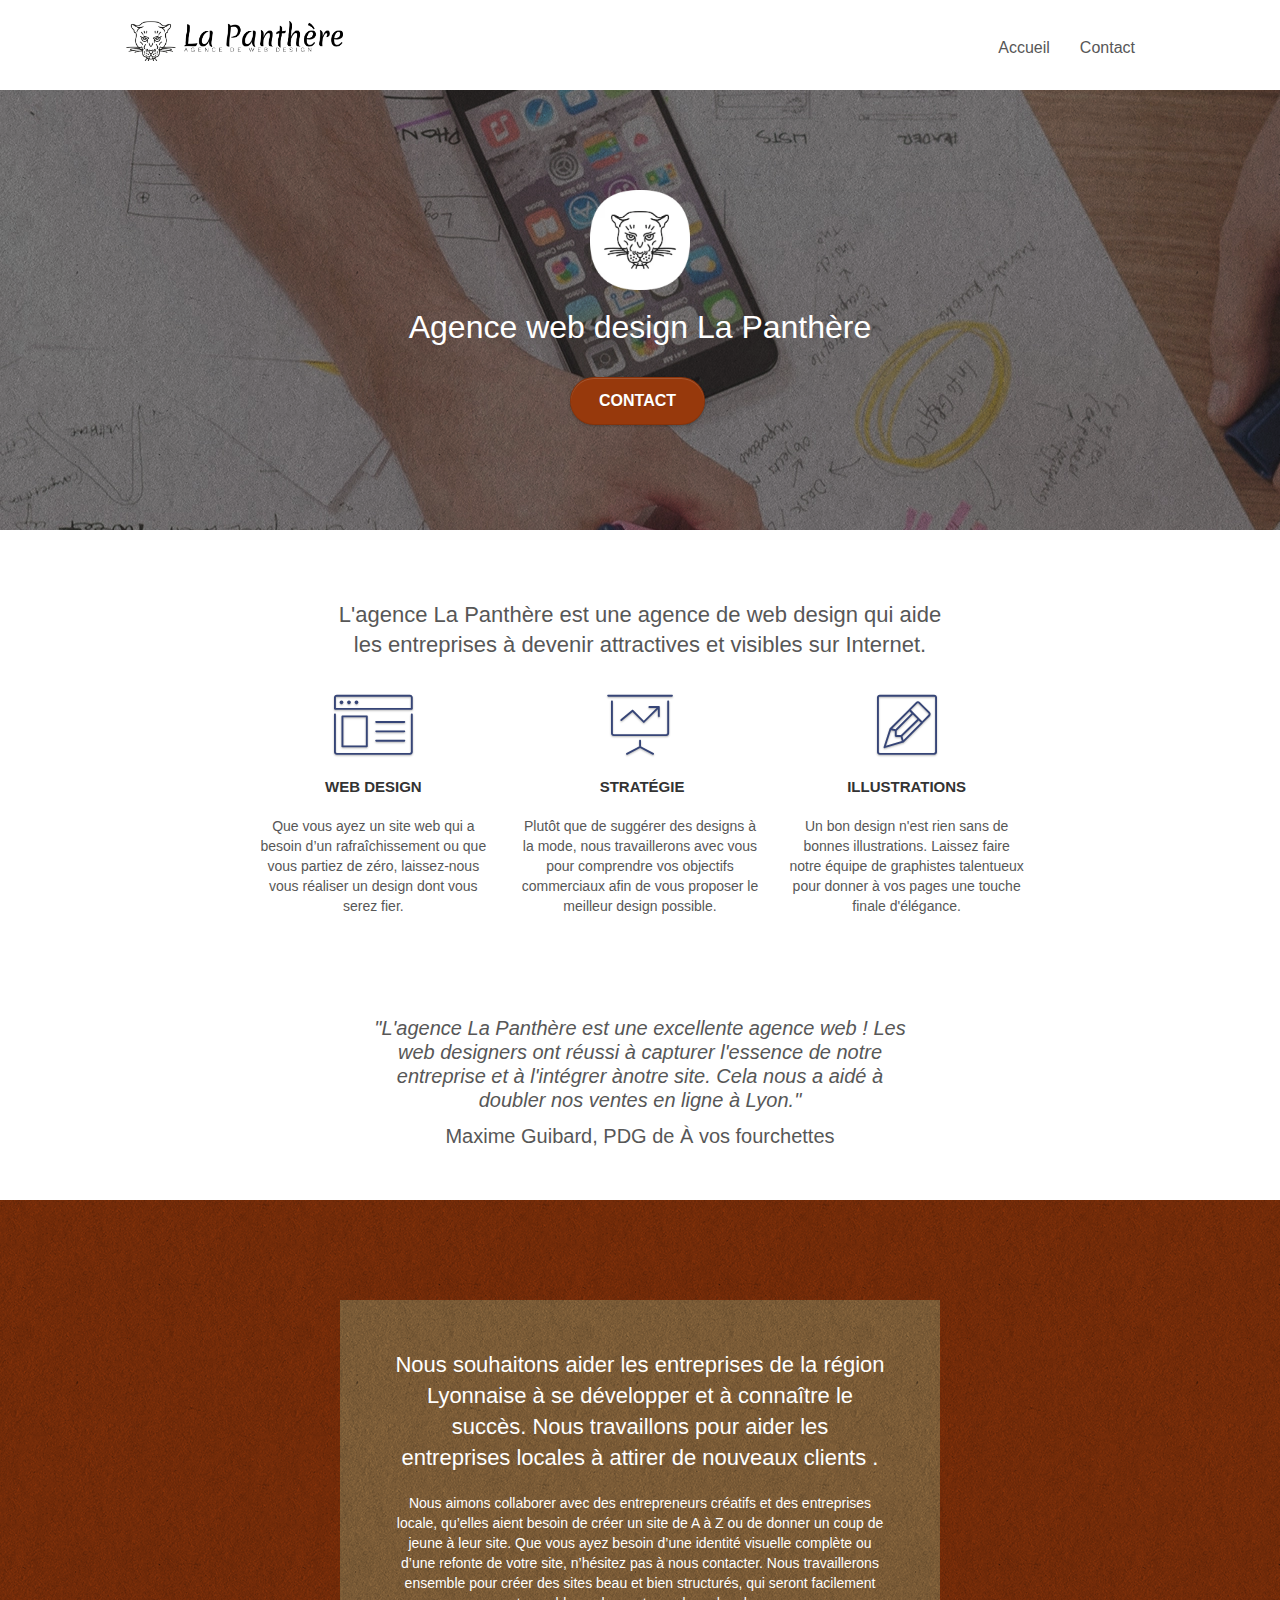
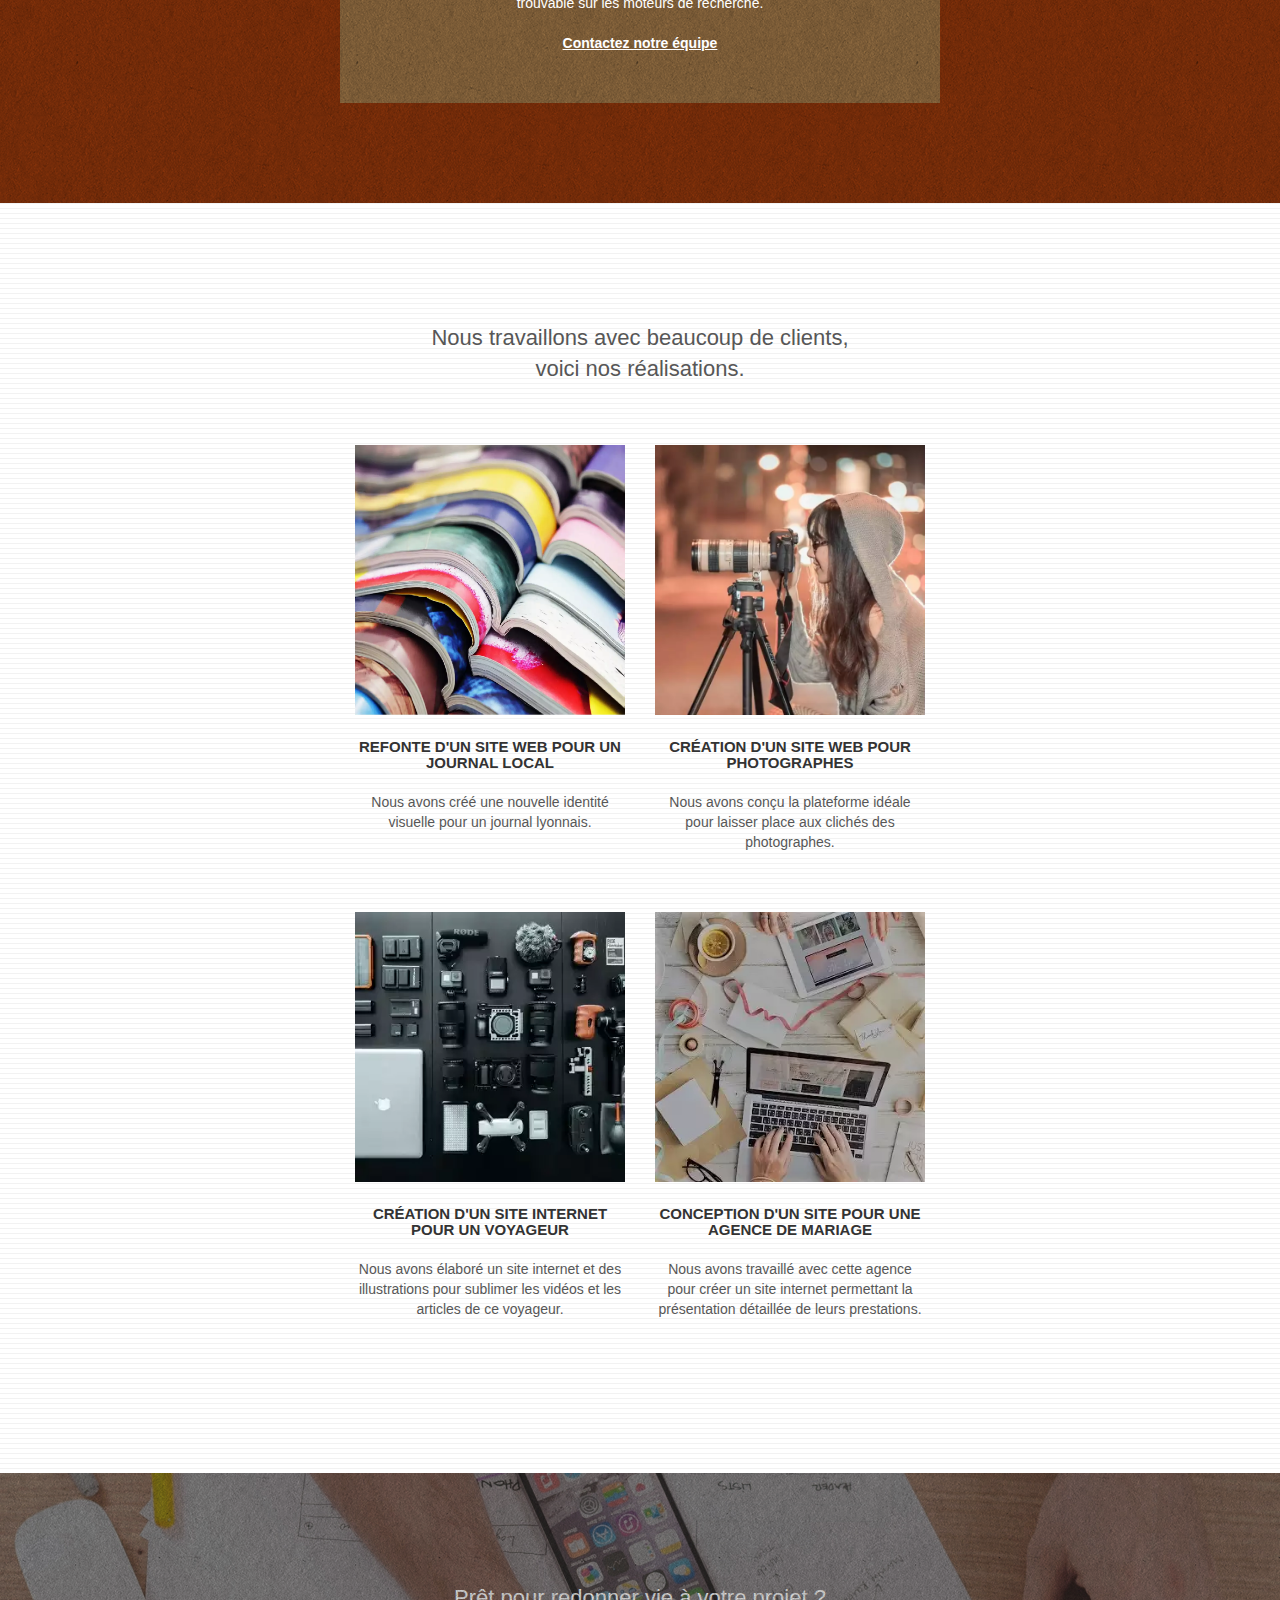
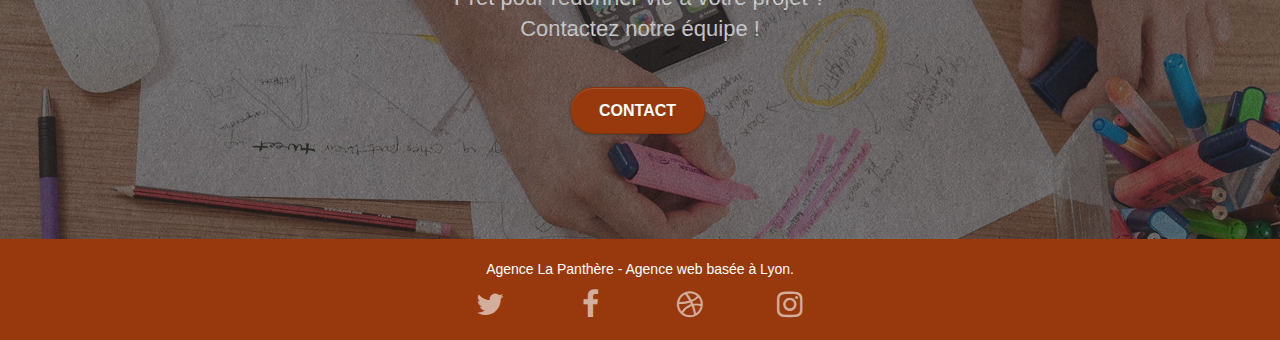
==== index.html @ d9f12c07 "déplacement script fin du body" ====
<!doctype html>
<html lang="fr">
<head>

    <meta charset="utf-8">
    <meta name="keywords" content="web design">
    <meta name="description" content="L'agence de web design La Panthère est la solution pour vous aider à devenir attractif et visible sur Internet.">
    <meta name="viewport" content="width=device-width, initial-scale=1.0, viewport-fit=cover">
	<meta name="robots" content="index, follow">
	<link rel= "canonical" href= "https://nootlou.github.io/la-panthere-agence-web-design/index.html">

    <link rel="shortcut icon" type="image/png" href="favicon.jpg">
    
	<link rel="stylesheet" type="text/css" href="./css/bootstrap.css">
	<link rel="stylesheet" type="text/css" href="style.css">
	<link rel="stylesheet" type="text/css" href="./css/font-awesome.css">
	<link rel="stylesheet" type="text/css" href="./css/et-line.css">
	
    
	
    <title>La Panthère - Agence de web design basée à Lyon</title>
	
    
	<!-- Analytics -->
	<script async src="https://www.googletagmanager.com/gtag/js?id=G-YT4JFCJ483"></script>
	<script>
		window.dataLayer = window.dataLayer || [];
		function gtag(){dataLayer.push(arguments);}
		gtag('js', new Date());
		
		gtag('config', 'G-YT4JFCJ483');
</script>
<!-- Analytics END -->

</head>
<body>
	
	<!-- Principal conteneur -->
	<div class="page-container">
		
		<!-- bloc-0 -->
		<div class="bloc bgc-white l-bloc " id="bloc-0">
			<div class="container bloc-sm">
				
				<nav class="navbar row">
					<div class="navbar-header">
						<img src="img/agence-la-panthere-monochrome.webp" alt="Logo monochrome de l'agence web design La Panthère représentant une panthère noire.">
						<button id="nav-toggle" type="button" class="ui-navbar-toggle navbar-toggle" data-toggle="collapse" data-target=".navbar-1">
							<span class="sr-only">Toggle navigation</span><span class="icon-bar"></span><span class="icon-bar"></span><span class="icon-bar"></span>
						</button>
					</div>
					<div class="collapse navbar-collapse navbar-1 special-dropdown-nav">
						<ul class="site-navigation nav navbar-nav">
							<li>
								<a href="https://nootlou.github.io/la-panthere-agence-web-design/index.html" rel="nofollow">Accueil</a>
							</li>
							<li>
								<a href="https://nootlou.github.io/la-panthere-agence-web-design/contact.html" rel="nofollow">Contact</a>
							</li>
						</ul>
					</div>
				</nav>
			</div>
		</div>
		<!-- bloc-0 END -->
		
		<!-- bloc-1-presentation -->
		<div class="bloc bgc-dark-slate-blue bg-banniere d-bloc bg-t-edge bloc-bg-texture texture-paper b-parallax" id="bloc-1-hero">
			<div class="container bloc-lg">
				<div class="row tight-width-whitespace">
					<div class="col-sm-12">
						<img src="img/logo.webp" class="square-logo center-block image-resize-mode" alt="Logo de l'agence de web design La Panthère, représentant une panthère noire.">
						<h1 class="text-center hero-bloc-text tc-white ">
							Agence web design La Panthère
						</h1>
						<div class="text-center">
							<a href="https://nootlou.github.io/la-panthere-agence-web-design/contact.html" rel="nofollow" class="btn btn-lg btn-clean btn-rd cta-hero btn-atomic-tangerine" id="cta-hero">Contact</a>
						</div>
					</div>
				</div>
			</div>
		</div>
		<!-- bloc-1-presentation END -->
		
		<!-- bloc-2-services -->
		<div class="bloc bgc-white l-bloc" id="bloc-2-services">
			<div class="container bloc-md">
				<div class="row">
					<div class="col-sm-12 text-center">
						<h2>L'agence La Panthère est une agence de web design qui aide<br>
							les entreprises à devenir attractives et visibles sur Internet.</h2>
						</div>
					</div>
					<div class="row voffset-lg med-width-whitespace">
						<div class="col-sm-4">
							<div class="text-center">
								<span class="et-icon-browser sm-shadow icon-dark-slate-blue icons icon-lg"></span>
							</div>
							<h3 class="mg-md text-center">
								Web design
							</h3>
							<p class="text-center ">
								Que vous ayez un site web qui a besoin d&rsquo;un rafraîchissement ou que vous partiez de zéro, laissez-nous vous réaliser un design dont vous serez fier.
							</p>
						</div>
						<div class="col-sm-4">
							<div class="text-center">
								<span class="et-icon-presentation sm-shadow icon-dark-slate-blue icons icon-lg"></span>
							</div>
							<h3 class="mg-md text-center">
								&nbsp;Stratégie
						</h3>
						<p class="text-center ">
							Plutôt que de suggérer des designs à la mode, nous travaillerons avec vous pour comprendre vos objectifs commerciaux afin de vous proposer le meilleur design possible.<br>
						</p>
					</div>
					<div class="col-sm-4">
						<div class="text-center">
							<span class="et-icon-edit sm-shadow icon-dark-slate-blue icons icon-lg"></span>
						</div>
						<h3 class="mg-md text-center">
							Illustrations
						</h3>
						<p class="text-center ">
							Un bon design n'est rien sans de bonnes illustrations. Laissez faire notre équipe de graphistes talentueux pour donner à vos pages une touche finale d'élégance.
						</p>
					</div>
				</div>
				<div class="row voffset-lg voffset">
					<figure class="col-xs-12 col-md-8 col-md-offset-2 text-center">
						<blockquote>
							<i>"L'agence La Panthère est une excellente agence web ! Les<br> web designers ont réussi à capturer l'essence de notre<br> entreprise et à l'intégrer ànotre site. Cela nous a aidé à<br> doubler nos ventes en ligne à Lyon."</i>
						</blockquote>
						<figcaption>Maxime Guibard, PDG de À vos fourchettes</figcaption>
					</figure>
				</div>
			</div>
		</div>
		<!-- bloc-2-services END -->

		<!-- bloc-3-what-i-do -->
		<div class="bloc tc-white bgc-atomic-tangerine bg-presentation d-bloc bloc-bg-texture texture-paper b-parallax" id="bloc-3-what-i-do">
			<div class="container bloc-lg">
				<div class="row tight-width-whitespace black-background">
					<div class="col-sm-12">
						<h2 class="mg-md text-center tc-white">
							Nous souhaitons aider les entreprises de la région Lyonnaise à se développer et à connaître le succès. Nous travaillons pour aider les entreprises locales à attirer de nouveaux clients .<br>
						</h2>
						<p class="text-center white">
							Nous aimons collaborer avec des entrepreneurs créatifs et des entreprises locale, qu’elles aient besoin de créer un site de A à Z ou de donner un coup de jeune à leur site. Que vous ayez besoin d’une identité visuelle complète ou d’une refonte de votre site, n’hésitez pas à nous contacter. Nous travaillerons ensemble pour créer des sites beau et bien structurés, qui seront facilement trouvable sur les moteurs de recherche. <br><br><a class="ltc-white bold-link" href="https://nootlou.github.io/la-panthere-agence-web-design/contact.html">Contactez notre équipe</a><br>
						</p>
					</div>
				</div>
			</div>
		</div>
		<!-- bloc-3-what-i-do END -->

		<!-- bloc-4-portfolio -->
		<div class="bloc bgc-white bg-lines-h2-bg bg-repeat l-bloc" id="bloc-4-portfolio">
			<div class="container bloc-lg">
				<div class="row">
					<div class="col-sm-12 text-center">
						<h2>Nous travaillons avec beaucoup de clients,<br>
							voici nos réalisations.
						</h2>
					</div>
				</div>
				<div class="row tight-width-whitespace portfolio-row">
					<div class="col-sm-6">
						<a href="#" rel="nofollow" data-lightbox="img/1.webp" data-gallery-id="gallery-1" data-caption="Refonte d'un site web pour un journal local" data-frame="snapshot-lb"><img src="img/1.webp" alt="Photo de journaux ouverts et se chevauchant" class="img-responsive portfolio-thumb portfolio-img lazyload"></a>
						<h3 class="mg-md text-center">
							Refonte d'un site web pour un journal local
						</h3>
						<p class="text-center">
							Nous avons créé une nouvelle identité visuelle pour un journal lyonnais.
						</p>
					</div>
					<div class="col-sm-6">
						<a href="#" rel="nofollow" data-lightbox="img/2.webp" data-gallery-id="gallery-1" data-caption="Création d'un site web pour photographes" data-frame="snapshot-lb"><img src="img/2.webp" class="img-responsive portfolio-thumb portfolio-img lazyload" alt="Photo d'une femme regardant dans l'objectif d'un appareil photo, monté sur trépied."></a>
						<h3 class="mg-md text-center">
							Création d'un site web pour photographes
						</h3>
						<p class="text-center">
							Nous avons conçu la plateforme idéale pour laisser place aux clichés des photographes.
						</p>
					</div>
				</div>
				<div class="row tight-width-whitespace portfolio-row">
					<div class="col-sm-6">
						<a href="#" rel="nofollow" data-lightbox="img/3.webp" data-gallery-id="gallery-1" data-caption="Création d'un site internet pour un voyageur" data-frame="snapshot-lb"><img src="img/3.webp" class="img-responsive portfolio-thumb portfolio-img lazyload" alt="Photo d'une table ou reposent divers appareils d'enregistrements vidéos et sonores"></a>
						<h3 class="mg-md text-center">
							Création d'un site internet pour un voyageur
						</h3>
						<p class="text-center">
							Nous avons élaboré un site internet et des illustrations pour sublimer les vidéos et les articles de ce voyageur.
						</p>
					</div>
					<div class="col-sm-6">
						<a href="#" rel="nofollow" data-lightbox="img/4.webp" data-gallery-id="gallery-1" data-caption="Conception d'un site pour une agence de mariage" data-frame="snapshot-lb"><img src="img/4.webp" class="img-responsive portfolio-thumb portfolio-img lazyload" alt="Photo d'une table ou reposent divers cadeaux et lettres, ainsi qu'un ordinateur donnant un aperçu du site de l'agence de mariage."></a>
						<h3 class="mg-md text-center">
							Conception d'un site pour une agence de mariage
						</h3>
						<p class="text-center">
							Nous avons travaillé avec cette agence pour créer un site internet permettant la présentation détaillée de leurs prestations.
						</p>
					</div>
				</div>
			</div>
		</div>
		<!-- bloc-4-portfolio END -->
		
		<!-- bloc-5-cta -->
		<div class="bloc bgc-dark-slate-blue bg-banniere d-bloc bloc-bg-texture texture-paper" id="bloc-5-cta">
			<div class="container bloc-lg">
				<div class="row">
					<h2 class="mg-md text-center tc-white">
						Prêt pour redonner vie à votre projet ?<br>Contactez notre équipe !
					</h2>
					<div class="col-sm-12 text-center">
						<a href="https://nootlou.github.io/la-panthere-agence-web-design/contact.html" rel="nofollow" class="btn btn-atomic-tangerine btn-clean btn-rd btn-lg cta-hero">Contact</a>
					</div>
				</div>
			</div>
		</div>
		<!-- bloc-5-cta END -->
		
		<!-- Footer - bloc-8 -->
		<div class="bloc bgc-atomic-tangerine d-bloc" id="bloc-8">
			<div class="container bloc-sm">
				<div class="row">
					<div class="col-sm-12">
						<p class="text-center white">
							Agence La Panthère - Agence web basée à Lyon.<br>
						</p>
						<div class="row row-no-gutters social">
							<div class="col-sm-3">
								<div class="text-center">
									<a class="social" href="https://nootlou.github.io/la-panthere-agence-web-design/index.html" rel="nofollow" aria-label="Retrouvez nous sur Twitter"><span class="fa fa-twitter icon-md"></span></a>
								</div>
							</div>
							<div class="col-sm-3">
								<div class="text-center">
									<a class="social" href="https://nootlou.github.io/la-panthere-agence-web-design/index.html" rel="nofollow" aria-label="Retrouvez nous sur Facebook"><span class="fa fa-facebook icon-md"></span></a>
								</div>
							</div>
							<div class="col-sm-3">
								<div class="text-center">
									<a class="social" href="https://nootlou.github.io/la-panthere-agence-web-design/index.html" rel="nofollow" aria-label="Retrouvez nous sur Dribbble"><span class="fa fa-dribbble icon-md"></span></a>
								</div>
							</div>
							<div class="col-sm-3">
								<div class="text-center">
									<a class="social" href="https://nootlou.github.io/la-panthere-agence-web-design/index.html" rel="nofollow" aria-label="Retrouvez nous sur Instagram"><span class="fa fa-instagram icon-md"></span></a>
								</div>
							</div>
						</div>
					</div>
				</div>
			</div>
		</div>
		<!-- Footer - bloc-8 END -->
		
	</div>
	<!-- Principal conteneur END -->
	
	<script src="./js/jquery-2.1.0.js"></script>
	<script src="./js/bootstrap.js" defer></script>
	<script src="./js/blocs.js"></script>
	<script src="./js/jquery.touchSwipe.js"></script>
	<script src="./js/gmaps.js" defer></script>
	
</body>
</html>
---- style.css ----
body{margin:0;padding:0;background:#FFF;overflow-x:hidden;-webkit-font-smoothing:antialiased;-moz-osx-font-smoothing:grayscale}a,button{transition:all .3s ease-in-out;outline:none!important}a:hover{text-decoration:none;cursor:pointer}#page-loading-blocs-notifaction{position:fixed;top:0;bottom:0;width:100%;z-index:100000;background:#FFF url(img/pageload-spinner.gif) no-repeat center center}.bloc{width:100%;clear:both;background:50% 50% no-repeat;padding:0 50px;-webkit-background-size:cover;-moz-background-size:cover;-o-background-size:cover;background-size:cover;position:relative}.bloc .container{padding-left:0;padding-right:0}.bloc .container h2{text-align:center}.bloc-lg{padding:100px 50px}.bloc-md{padding:50px}.bloc-sm{padding:20px 50px}.bg-center,.bg-l-edge,.bg-r-edge,.bg-t-edge,.bg-b-edge,.bg-tl-edge,.bg-bl-edge,.bg-tr-edge,.bg-br-edge,.bg-repeat{-webkit-background-size:auto!important;-moz-background-size:auto!important;-o-background-size:auto!important;background-size:auto!important}.bg-repeat{background:repeat}.bg-t-edge{background:top no-repeat}.bloc-bg-texture::before{content:"";background-size:2px 2px;position:absolute;top:0;bottom:0;left:0;right:0}.texture-paper::before{background:url(img/texture-paper.webp);background-size:280px 280px}.b-parallax{background-attachment:fixed}.d-bloc{color:rgba(255,255,255,.7)}.d-bloc button:hover{color:rgba(255,255,255,.9)}.d-bloc .icon-round,.d-bloc .icon-square,.d-bloc .icon-rounded,.d-bloc .icon-semi-rounded-a,.d-bloc .icon-semi-rounded-b{border-color:rgba(255,255,255,.9)}.d-bloc .divider-h span{border-color:rgba(255,255,255,.2)}.d-bloc .a-btn,.d-bloc .navbar a,.d-bloc .navbar-brand,.d-bloc a .icon-sm,.d-bloc a .icon-md,.d-bloc a .icon-lg,.d-bloc a .icon-xl,.d-bloc h1 a,.d-bloc h2 a,.d-bloc h3 a,.d-bloc h4 a,.d-bloc h5 a,.d-bloc h6 a,.d-bloc p a{color:rgba(255,255,255,.6)}.d-bloc .a-btn:hover,.d-bloc .navbar a:hover,.d-bloc .navbar-brand:hover,.d-bloc a:hover .icon-sm,.d-bloc a:hover .icon-md,.d-bloc a:hover .icon-lg,.d-bloc a:hover .icon-xl,.d-bloc h1 a:hover,.d-bloc h2 a:hover,.d-bloc h3 a:hover,.d-bloc h4 a:hover,.d-bloc h5 a:hover,.d-bloc h6 a:hover,.d-bloc p a:hover{color:rgba(255,255,255,1)}.d-bloc .navbar-toggle .icon-bar{background:rgba(255,255,255,1)}.d-bloc .btn-wire,.d-bloc .btn-wire:hover{color:rgba(255,255,255,1);border-color:rgba(255,255,255,1)}.d-bloc .panel{color:rgba(0,0,0,.5)}.d-bloc .panel button:hover{color:rgba(0,0,0,.7)}.d-bloc .panel icon{border-color:rgba(0,0,0,.7)}.d-bloc .panel .divider-h span{border-color:rgba(0,0,0,.1)}.d-bloc .panel .a-btn{color:rgba(0,0,0,.6)}.d-bloc .panel .a-btn:hover{color:rgba(0,0,0,1)}.d-bloc .panel .btn-wire,.d-bloc .panel .btn-wire:hover{color:rgba(0,0,0,.7);border-color:rgba(0,0,0,.3)}.d-bloc .panel,.l-bloc{color:rgba(0,0,0,.5)}.d-bloc .panel button:hover,.l-bloc button:hover{color:rgba(0,0,0,.7)}.l-bloc .icon-round,.l-bloc .icon-square,.l-bloc .icon-rounded,.l-bloc .icon-semi-rounded-a,.l-bloc .icon-semi-rounded-b{border-color:rgba(0,0,0,.7)}.d-bloc .panel .divider-h span,.l-bloc .divider-h span{border-color:rgba(0,0,0,.1)}.d-bloc .panel .a-btn,.l-bloc .a-btn,.l-bloc .navbar a,.l-bloc .navbar-brand,.l-bloc a .icon-sm,.l-bloc a .icon-md,.l-bloc a .icon-lg,.l-bloc a .icon-xl,.l-bloc h1 a,.l-bloc h2 a,.l-bloc h3 a,.l-bloc h4 a,.l-bloc h5 a,.l-bloc h6 a,.l-bloc p a{color:rgba(0,0,0,.6)}.d-bloc .panel .a-btn:hover,.l-bloc .a-btn:hover,.l-bloc .navbar a:hover,.l-bloc .navbar-brand:hover,.l-bloc a:hover .icon-sm,.l-bloc a:hover .icon-md,.l-bloc a:hover .icon-lg,.l-bloc a:hover .icon-xl,.l-bloc h1 a:hover,.l-bloc h2 a:hover,.l-bloc h3 a:hover,.l-bloc h4 a:hover,.l-bloc h5 a:hover,.l-bloc h6 a:hover,.l-bloc p a:hover{color:rgba(0,0,0,1)}.l-bloc .navbar-toggle .icon-bar{color:rgba(0,0,0,.6)}.d-bloc .panel .btn-wire,.d-bloc .panel .btn-wire:hover,.l-bloc .btn-wire,.l-bloc .btn-wire:hover{color:rgba(0,0,0,.7);border-color:rgba(0,0,0,.3)}.voffset{margin-top:30px}.voffset-lg{margin-top:80px}.row-no-gutters{margin-right:0;margin-left:0}.row.row-no-gutters>[class^="col-"],.row.row-no-gutters>[class*=" col-"]{padding-right:0;padding-left:0}#bloc-1-hero h1{font-size:32px}.navbar{margin-bottom:0;z-index:1}.navbar-header img{height:40px;width:217px}.square-logo{height:100px;width:100px}.navbar-brand{height:auto;padding:3px 15px;font-size:25px;font-weight:400;font-weight:600;line-height:44px}.navbar-brand img{max-height:200px;margin:0 5px 0 0;display:inline}.navbar-brand img[src$=svg]{min-width:100px}.nav-center .navbar-brand img{margin:0}.navbar .nav{padding-top:2px;margin-right:-16px;float:right;z-index:1}.nav>li{float:left;margin-top:4px;font-size:16px}.navbar-nav .open .dropdown-menu>li>a{text-align:inherit}.nav>li a:hover,.nav>li a:focus{background:transparent}.navbar-toggle{margin:10px 10px 0 0;border:0}.navbar-toggle:hover{background:transparent!important}.navbar-toggle .icon-bar{background-color:rgba(0,0,0,.5);width:26px}.nav-invert .navbar .nav{float:left}.nav-invert .navbar-header,.nav-invert .navbar-brand{float:right;position:relative;z-index:2}@media (min-width:768px){.site-navigation{position:absolute;top:50%;right:20px;transform:translate(0,-50%);-webkit-transform:translateY(-50%)}.nav>li .dropdown-menu a,.nav>li .dropdown-menu a:hover{color:#484848}.nav-invert .site-navigation{left:0;right:0}.nav-center{text-align:center}.nav-center .navbar-header{width:100%}.nav-center .navbar-header,.nav-center .navbar-brand,.nav-center .nav>li{float:none;display:inline-block}.nav-center .site-navigation{position:relative;width:100%;right:0;margin-right:0;margin-top:20px}.nav-center.mini-nav .navbar-toggle{float:none;margin:10px auto 0}}.nav>li>.dropdown a{background:none!important;display:block;padding:14px 15px}nav .caret{margin:0 5px}.dropdown-menu .dropdown-menu{top:-8px;left:100%}.dropdown-menu .dropmenu-flow-right{top:100%;left:0;margin-left:-1px;border-top-left-radius:0;border-top-right-radius:0}.dropdown-menu .dropdown span{border:4px solid #000;border-top-color:transparent;border-right-color:transparent;border-bottom-color:transparent;margin:6px -5px 0 0!important;float:right}.mg-md{margin-top:10px;margin-bottom:20px}.mg-lg{margin-top:10px;margin-bottom:40px}.btn{margin:0 5px 5px 0}.btn.pull-right{margin:0 0 5px 5px}.btn-d,.btn-d:hover,.btn-d:focus{color:#FFF;background:rgba(0,0,0,.3)}button{outline:none!important}.btn-rd{border-radius:40px}.btn-clean{border:1px solid rgba(0,0,0,.08);border-bottom-color:rgba(0,0,0,.1);text-shadow:0 1px 0 rgba(0,0,1,.1);box-shadow:0 1px 3px rgba(0,0,1,.25),inset 0 1px 0 0 rgba(255,255,255,.15)}.icon-md{font-size:30px!important}.icon-lg{font-size:60px!important}.sm-shadow{text-shadow:0 1px 2px rgba(0,0,0,.3)}.panel-sq,.panel-sq .panel-heading,.panel-sq .panel-footer{border-radius:0}.panel-rd{border-radius:30px}.panel-rd .panel-heading{border-radius:29px 29px 0 0}.panel-rd .panel-footer{border-radius:0 0 29px 29px}.form-control{border-color:rgba(0,0,0,.1);box-shadow:none}.scrollToTop{width:40px;height:40px;position:fixed;bottom:20px;right:20px;opacity:1;z-index:500;transition:all .3s ease-in-out}.scrollToTop span{margin-top:6px}.showScrollTop{font-size:14px;opacity:1}a[data-lightbox]{position:relative;display:block;text-align:center}a[data-lightbox]:hover::before{content:"+";font-family:"HelveticaNeue-Light","Helvetica Neue Light","Helvetica Neue",Helvetica,Arial;font-size:32px;width:50px;height:50px;margin-left:-25px;border-radius:50%;background:rgba(0,0,0,.6);color:#FFF;font-weight:100;z-index:1;position:absolute;top:50%;transform:translateY(-50%);-webkit-transform:translateY(-50%)}a[data-lightbox]:hover img{opacity:.6;-webkit-animation-fill-mode:none;animation-fill-mode:none}#lightbox-modal{display:flex;align-items:center}#lightbox-modal .modal-dialog{width:90%;max-width:900px;margin:0 auto 0}#lightbox-modal .modal-dialog img{max-height:90vh;margin:0 auto}.lightbox-caption{padding:20px;color:#FFF;background:rgba(0,0,0,.5);position:absolute;left:15px;right:15px;bottom:5px}.close-lightbox{color:#FFF;font-size:30px;position:absolute;top:20px;right:20px;z-index:20;background:rgba(0,0,0,.5);border:none;line-height:30px;padding:0 9px 5px;opacity:.3}.close-lightbox:hover,.next-lightbox:hover,.prev-lightbox:hover{opacity:1;color:#FFF}.next-lightbox,.prev-lightbox{font-size:20px;color:rgba(255,255,255,.9);background:rgba(0,0,0,.5);transition:all .2s ease-in-out;position:absolute;top:45%;z-index:1;opacity:.4}.next-lightbox{padding:6px 8px 1px 13px;right:25px}.prev-lightbox{padding:6px 13px 1px 10px;left:25px}.snapshot-lb .modal-body{padding-bottom:45px}.snapshot-lb .lightbox-caption{padding:0;color:rgba(0,0,0,.5);background:none}h1,h2,h3,h4,h5,h6,p,blockquote,label,.btn,a{font-family:"helvetica";font-weight:400;color:#575757!important}.container{max-width:1000px}.hero-bloc-text{font-size:38px}.hero-bloc-text-sub{font-size:36px}.statement-bloc-text{line-height:26px;font-style:italic;font-size:20px;text-align:center;font-weight:lighter;max-width:520px;margin:auto auto auto auto}p{font-size:14px}.tight-width-whitespace{max-width:600px;margin:auto auto auto auto}.h1{font-size:20px;font-family:"Open Sans"}.cta-hero{margin-top:22px;color:#FFFFFF!important;text-transform:uppercase;padding:12px 28px 12px 28px;font-size:16px;font-weight:700}.social{max-width:400px;margin:auto auto auto auto}h2{font-size:22px;line-height:1.4em}blockquote{font-size:20px;line-height:1.2;border:0;margin-bottom:0}figcaption{font-family:"helvetica";font-size:20px;color:#575757}.banner-logo{height:100px;width:100px}.portfolio-img{width:270px;height:270px;margin:0 auto}h3{font-size:15px;text-transform:uppercase;font-weight:700;color:#333333!important}.med-width-whitespace{max-width:800px;margin:auto auto auto auto;box-shadow:0 0 0 #000}h1{color:#333333!important}h4{color:#333333!important}.icons{margin-bottom:14px;margin-top:24px}.white{color:#FFFFFF!important}.portfolio-thumb{margin-bottom:24px}.portfolio-row{margin-bottom:44px;margin-top:50px}.avatar{box-shadow:0 4px 9px rgba(0,0,0,.3)}.black-background{background-color:rgba(165,147,99,.7);padding:40px 40px 40px 40px}.bold-link{font-weight:900;text-decoration:underline!important}.bgc-white{background-color:#FFF}.bgc-dark-slate-blue{background-color:#364577}.bgc-atomic-tangerine{background-color:#97390c}.tc-white{color:#FFFFFF!important}.btn-atomic-tangerine{background:#97390c;color:#FFFFFF!important}.btn-atomic-tangerine:hover{background:#97390c!important;color:#FFFFFF!important}.ltc-white{color:#FFFFFF!important}.ltc-white:hover{color:#cccccc!important}.ltc-atomic-tangerine{color:#97390c!important}.ltc-atomic-tangerine:hover{color:#c27956!important}.icon-dark-slate-blue{color:#364577!important;border-color:#364577!important}.bg-dots-bg{background-image:url(img/dots-bg.webp)}.bg-lines-h2-bg{background-image:url(img/lines-h2-bg.webp)}.bg-banniere{background-image:url(img/agence-la-panthere.webp)}.bg-presentation{background-image:url(img/image-de-presentation.webp)}@media (max-width:1024px){.bloc{padding-left:20px;padding-right:20px}.bloc.full-width-bloc,.bloc-tile-2.full-width-bloc .container,.bloc-tile-3.full-width-bloc .container,.bloc-tile-4.full-width-bloc .container{padding-left:0;padding-right:0}}@media (max-width:992px) and (min-width:768px){.navbar .nav{max-width:80%}.nav-center.navbar .nav{max-width:100%}}@media only screen and (min-device-width:768px) and (max-device-width:1024px) and (orientation:landscape){.b-parallax{background-attachment:scroll}}@media only screen and (min-device-width:1024px) and (max-device-width:1366px) and (-webkit-min-device-pixel-ratio:1.5){.b-parallax{background-attachment:scroll}}@media (max-width:991px){.container{width:100%}.b-parallax{background-attachment:scroll}.page-container,#hero-bloc{overflow-x:hidden;position:relative}.bloc{padding-left:constant(safe-area-inset-left);padding-right:constant(safe-area-inset-right)}.bloc-group,.bloc-group .bloc{display:block;width:100%}.bloc-fill-screen .fill-bloc-top-edge,.bloc-fill-screen .fill-bloc-bottom-edge{padding:0 20px;padding-left:constant(safe-area-inset-left);padding-right:constant(safe-area-inset-right)}}@media (max-width:767px){.page-container{overflow-x:hidden;position:relative}h1,h2,h3,h4,h5,h6,p,#disqus_thread{padding-left:10px!important;padding-right:10px!important}.b-parallax{background-attachment:scroll}.navbar .nav{padding-top:0;border-top:1px solid rgba(0,0,0,.2);float:none!important}.navbar.row{margin-left:0;margin-right:0}.site-navigation{position:inherit;transform:none;-webkit-transform:none;-ms-transform:none}.nav>li{margin-top:0;border-bottom:1px solid rgba(0,0,0,.1);background:rgba(0,0,0,.05);text-align:left;padding-left:15px;width:100%}.nav>li:hover{background:rgba(0,0,0,.08)}.dropdown .dropdown a .caret{float:none;margin:5px 0 0 10px!important;border:4px solid #000;border-bottom-color:transparent;border-right-color:transparent;border-left-color:transparent}#hero-bloc .navbar .nav{background:rgba(0,0,0,.8)}#hero-bloc .navbar .nav a{color:rgba(255,255,255,.6)}.hero{padding:50px 0}.hero-nav{left:-1px;right:-1px}.navbar-collapse{padding:0;overflow-x:hidden;-webkit-box-shadow:none;box-shadow:none}.navbar-brand img{max-height:40px;width:auto}.nav-invert .navbar-header{float:none;width:100%}.nav-invert .navbar-toggle{float:left;margin-left:10px}.bloc{padding-left:0;padding-right:0}.bloc-xxl,.bloc-xl,.bloc-lg{padding:40px 0}.bloc-sm,.bloc-md{padding-left:0;padding-right:0}.bloc-tile-2 .container,.bloc-tile-3 .container,.bloc-tile-4 .container,.bloc-fill-screen .fill-bloc-top-edge,.bloc-fill-screen .fill-bloc-bottom-edge{padding-left:0;padding-right:0}.a-block{padding:0 10px}.btn-dwn{display:none}.voffset{margin-top:5px}.voffset-md{margin-top:20px}.voffset-lg{margin-top:30px}form{padding:5px}.close-lightbox{display:inline-block}.blocsapp-device-iphone5{background-size:216px 425px;padding-top:60px;width:216px;height:425px}.blocsapp-device-iphone5 img{width:180px;height:320px}}@media (max-width:400px){.bloc{padding-left:0;padding-right:0}}@media (max-width:767px){.bloc-mob-center-text{text-align:center}}
---- css/et-line.css ----
@font-face{font-family:et-line;src:url(../fonts/et-line.eot);src:url(../fonts/et-line.eot?#iefix) format('embedded-opentype'),url(../fonts/et-line.woff) format('woff'),url(../fonts/et-line.ttf) format('truetype'),url(../fonts/et-line.svg#et-line) format('svg');font-weight:400;font-style:normal;font-display:swap}.et-icon-adjustments,.et-icon-alarmclock,.et-icon-anchor,.et-icon-aperture,.et-icon-attachment,.et-icon-bargraph,.et-icon-basket,.et-icon-beaker,.et-icon-bike,.et-icon-book-open,.et-icon-briefcase,.et-icon-browser,.et-icon-calendar,.et-icon-camera,.et-icon-caution,.et-icon-chat,.et-icon-circle-compass,.et-icon-clipboard,.et-icon-clock,.et-icon-cloud,.et-icon-compass,.et-icon-desktop,.et-icon-dial,.et-icon-document,.et-icon-documents,.et-icon-download,.et-icon-dribbble,.et-icon-edit,.et-icon-envelope,.et-icon-expand,.et-icon-facebook,.et-icon-flag,.et-icon-focus,.et-icon-gears,.et-icon-genius,.et-icon-gift,.et-icon-global,.et-icon-globe,.et-icon-googleplus,.et-icon-grid,.et-icon-happy,.et-icon-hazardous,.et-icon-heart,.et-icon-hotairballoon,.et-icon-hourglass,.et-icon-key,.et-icon-laptop,.et-icon-layers,.et-icon-lifesaver,.et-icon-lightbulb,.et-icon-linegraph,.et-icon-linkedin,.et-icon-lock,.et-icon-magnifying-glass,.et-icon-map,.et-icon-map-pin,.et-icon-megaphone,.et-icon-mic,.et-icon-mobile,.et-icon-newspaper,.et-icon-notebook,.et-icon-paintbrush,.et-icon-paperclip,.et-icon-pencil,.et-icon-phone,.et-icon-picture,.et-icon-pictures,.et-icon-piechart,.et-icon-presentation,.et-icon-pricetags,.et-icon-printer,.et-icon-profile-female,.et-icon-profile-male,.et-icon-puzzle,.et-icon-quote,.et-icon-recycle,.et-icon-refresh,.et-icon-ribbon,.et-icon-rss,.et-icon-sad,.et-icon-scissors,.et-icon-scope,.et-icon-search,.et-icon-shield,.et-icon-speedometer,.et-icon-strategy,.et-icon-streetsign,.et-icon-tablet,.et-icon-target,.et-icon-telescope,.et-icon-toolbox,.et-icon-tools,.et-icon-tools-2,.et-icon-trophy,.et-icon-tumblr,.et-icon-twitter,.et-icon-upload,.et-icon-video,.et-icon-wallet,.et-icon-wine{font-family:et-line;speak:none;font-style:normal;font-weight:400;font-variant:normal;text-transform:none;line-height:1;-webkit-font-smoothing:antialiased;-moz-osx-font-smoothing:grayscale;display:inline-block}.et-icon-mobile:before{content:"\e000"}.et-icon-laptop:before{content:"\e001"}.et-icon-desktop:before{content:"\e002"}.et-icon-tablet:before{content:"\e003"}.et-icon-phone:before{content:"\e004"}.et-icon-document:before{content:"\e005"}.et-icon-documents:before{content:"\e006"}.et-icon-search:before{content:"\e007"}.et-icon-clipboard:before{content:"\e008"}.et-icon-newspaper:before{content:"\e009"}.et-icon-notebook:before{content:"\e00a"}.et-icon-book-open:before{content:"\e00b"}.et-icon-browser:before{content:"\e00c"}.et-icon-calendar:before{content:"\e00d"}.et-icon-presentation:before{content:"\e00e"}.et-icon-picture:before{content:"\e00f"}.et-icon-pictures:before{content:"\e010"}.et-icon-video:before{content:"\e011"}.et-icon-camera:before{content:"\e012"}.et-icon-printer:before{content:"\e013"}.et-icon-toolbox:before{content:"\e014"}.et-icon-briefcase:before{content:"\e015"}.et-icon-wallet:before{content:"\e016"}.et-icon-gift:before{content:"\e017"}.et-icon-bargraph:before{content:"\e018"}.et-icon-grid:before{content:"\e019"}.et-icon-expand:before{content:"\e01a"}.et-icon-focus:before{content:"\e01b"}.et-icon-edit:before{content:"\e01c"}.et-icon-adjustments:before{content:"\e01d"}.et-icon-ribbon:before{content:"\e01e"}.et-icon-hourglass:before{content:"\e01f"}.et-icon-lock:before{content:"\e020"}.et-icon-megaphone:before{content:"\e021"}.et-icon-shield:before{content:"\e022"}.et-icon-trophy:before{content:"\e023"}.et-icon-flag:before{content:"\e024"}.et-icon-map:before{content:"\e025"}.et-icon-puzzle:before{content:"\e026"}.et-icon-basket:before{content:"\e027"}.et-icon-envelope:before{content:"\e028"}.et-icon-streetsign:before{content:"\e029"}.et-icon-telescope:before{content:"\e02a"}.et-icon-gears:before{content:"\e02b"}.et-icon-key:before{content:"\e02c"}.et-icon-paperclip:before{content:"\e02d"}.et-icon-attachment:before{content:"\e02e"}.et-icon-pricetags:before{content:"\e02f"}.et-icon-lightbulb:before{content:"\e030"}.et-icon-layers:before{content:"\e031"}.et-icon-pencil:before{content:"\e032"}.et-icon-tools:before{content:"\e033"}.et-icon-tools-2:before{content:"\e034"}.et-icon-scissors:before{content:"\e035"}.et-icon-paintbrush:before{content:"\e036"}.et-icon-magnifying-glass:before{content:"\e037"}.et-icon-circle-compass:before{content:"\e038"}.et-icon-linegraph:before{content:"\e039"}.et-icon-mic:before{content:"\e03a"}.et-icon-strategy:before{content:"\e03b"}.et-icon-beaker:before{content:"\e03c"}.et-icon-caution:before{content:"\e03d"}.et-icon-recycle:before{content:"\e03e"}.et-icon-anchor:before{content:"\e03f"}.et-icon-profile-male:before{content:"\e040"}.et-icon-profile-female:before{content:"\e041"}.et-icon-bike:before{content:"\e042"}.et-icon-wine:before{content:"\e043"}.et-icon-hotairballoon:before{content:"\e044"}.et-icon-globe:before{content:"\e045"}.et-icon-genius:before{content:"\e046"}.et-icon-map-pin:before{content:"\e047"}.et-icon-dial:before{content:"\e048"}.et-icon-chat:before{content:"\e049"}.et-icon-heart:before{content:"\e04a"}.et-icon-cloud:before{content:"\e04b"}.et-icon-upload:before{content:"\e04c"}.et-icon-download:before{content:"\e04d"}.et-icon-target:before{content:"\e04e"}.et-icon-hazardous:before{content:"\e04f"}.et-icon-piechart:before{content:"\e050"}.et-icon-speedometer:before{content:"\e051"}.et-icon-global:before{content:"\e052"}.et-icon-compass:before{content:"\e053"}.et-icon-lifesaver:before{content:"\e054"}.et-icon-clock:before{content:"\e055"}.et-icon-aperture:before{content:"\e056"}.et-icon-quote:before{content:"\e057"}.et-icon-scope:before{content:"\e058"}.et-icon-alarmclock:before{content:"\e059"}.et-icon-refresh:before{content:"\e05a"}.et-icon-happy:before{content:"\e05b"}.et-icon-sad:before{content:"\e05c"}.et-icon-facebook:before{content:"\e05d"}.et-icon-twitter:before{content:"\e05e"}.et-icon-googleplus:before{content:"\e05f"}.et-icon-rss:before{content:"\e060"}.et-icon-tumblr:before{content:"\e061"}.et-icon-linkedin:before{content:"\e062"}.et-icon-dribbble:before{content:"\e063"}
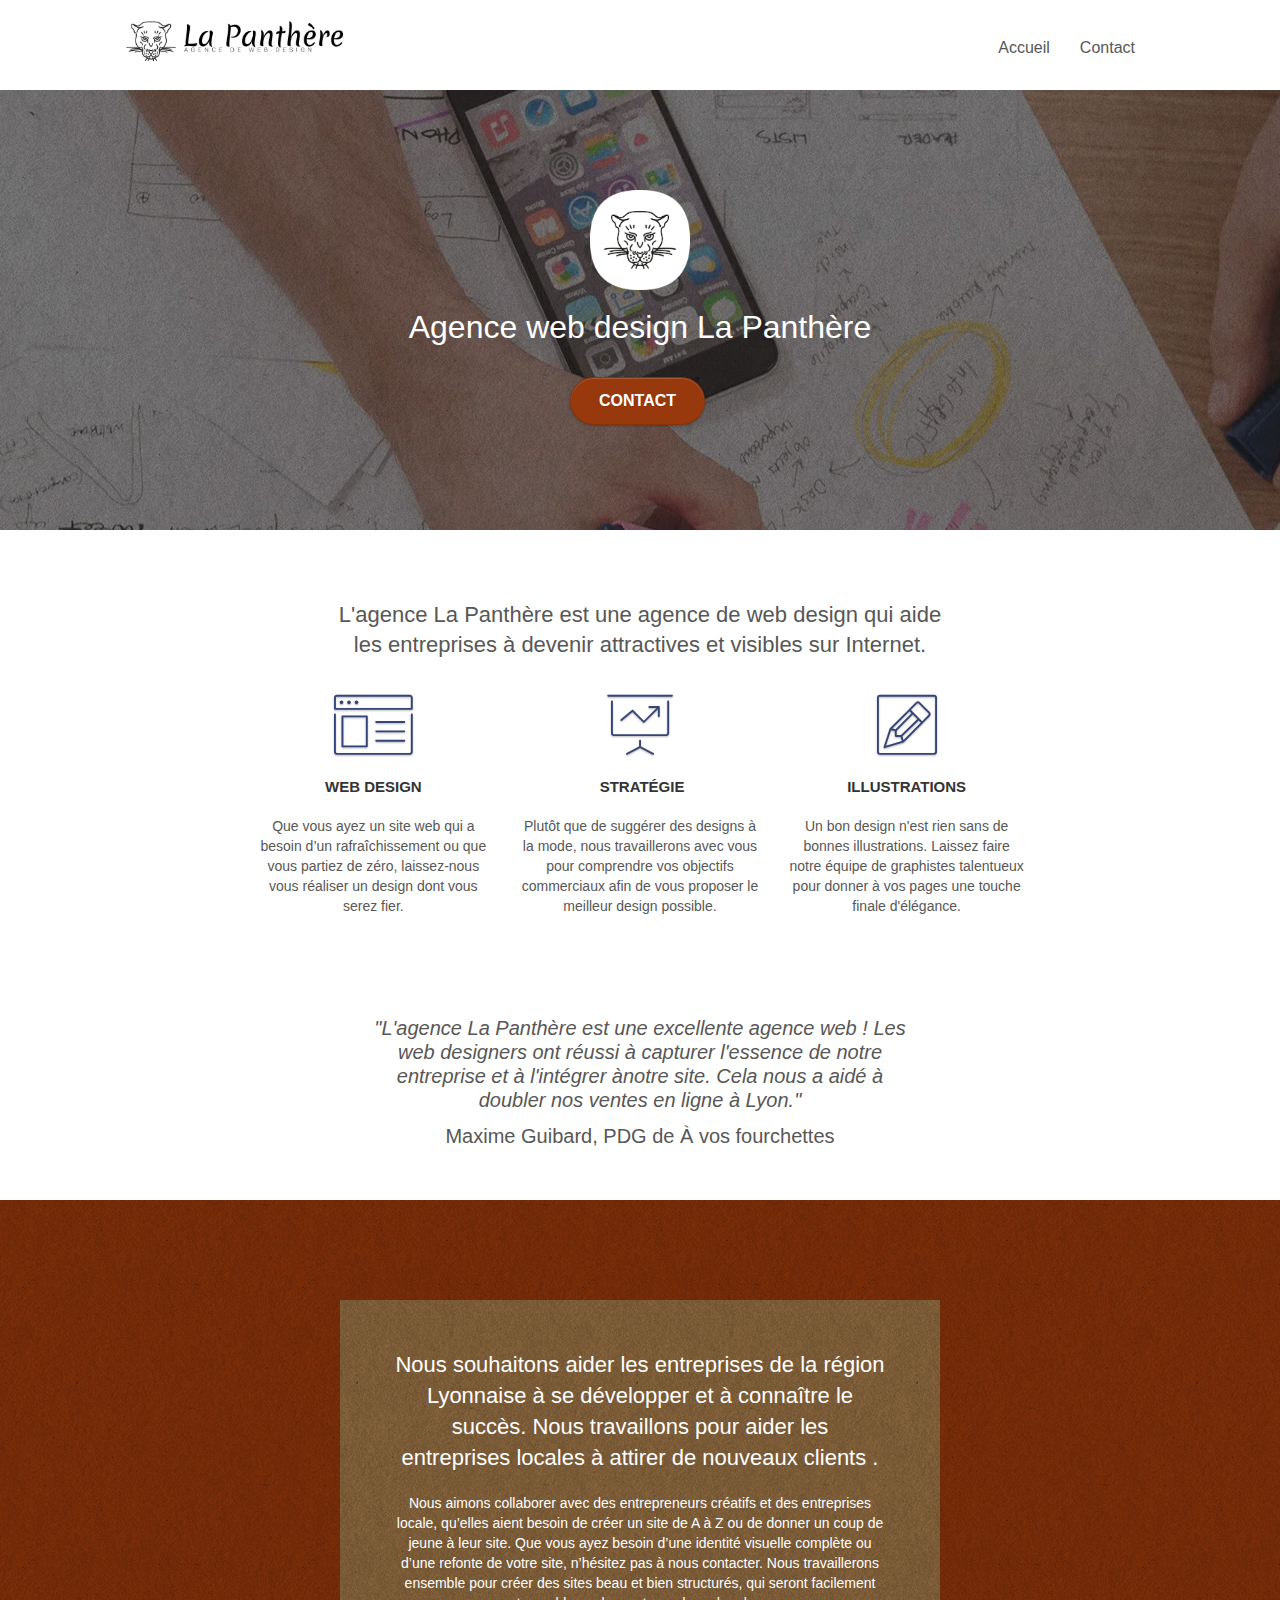
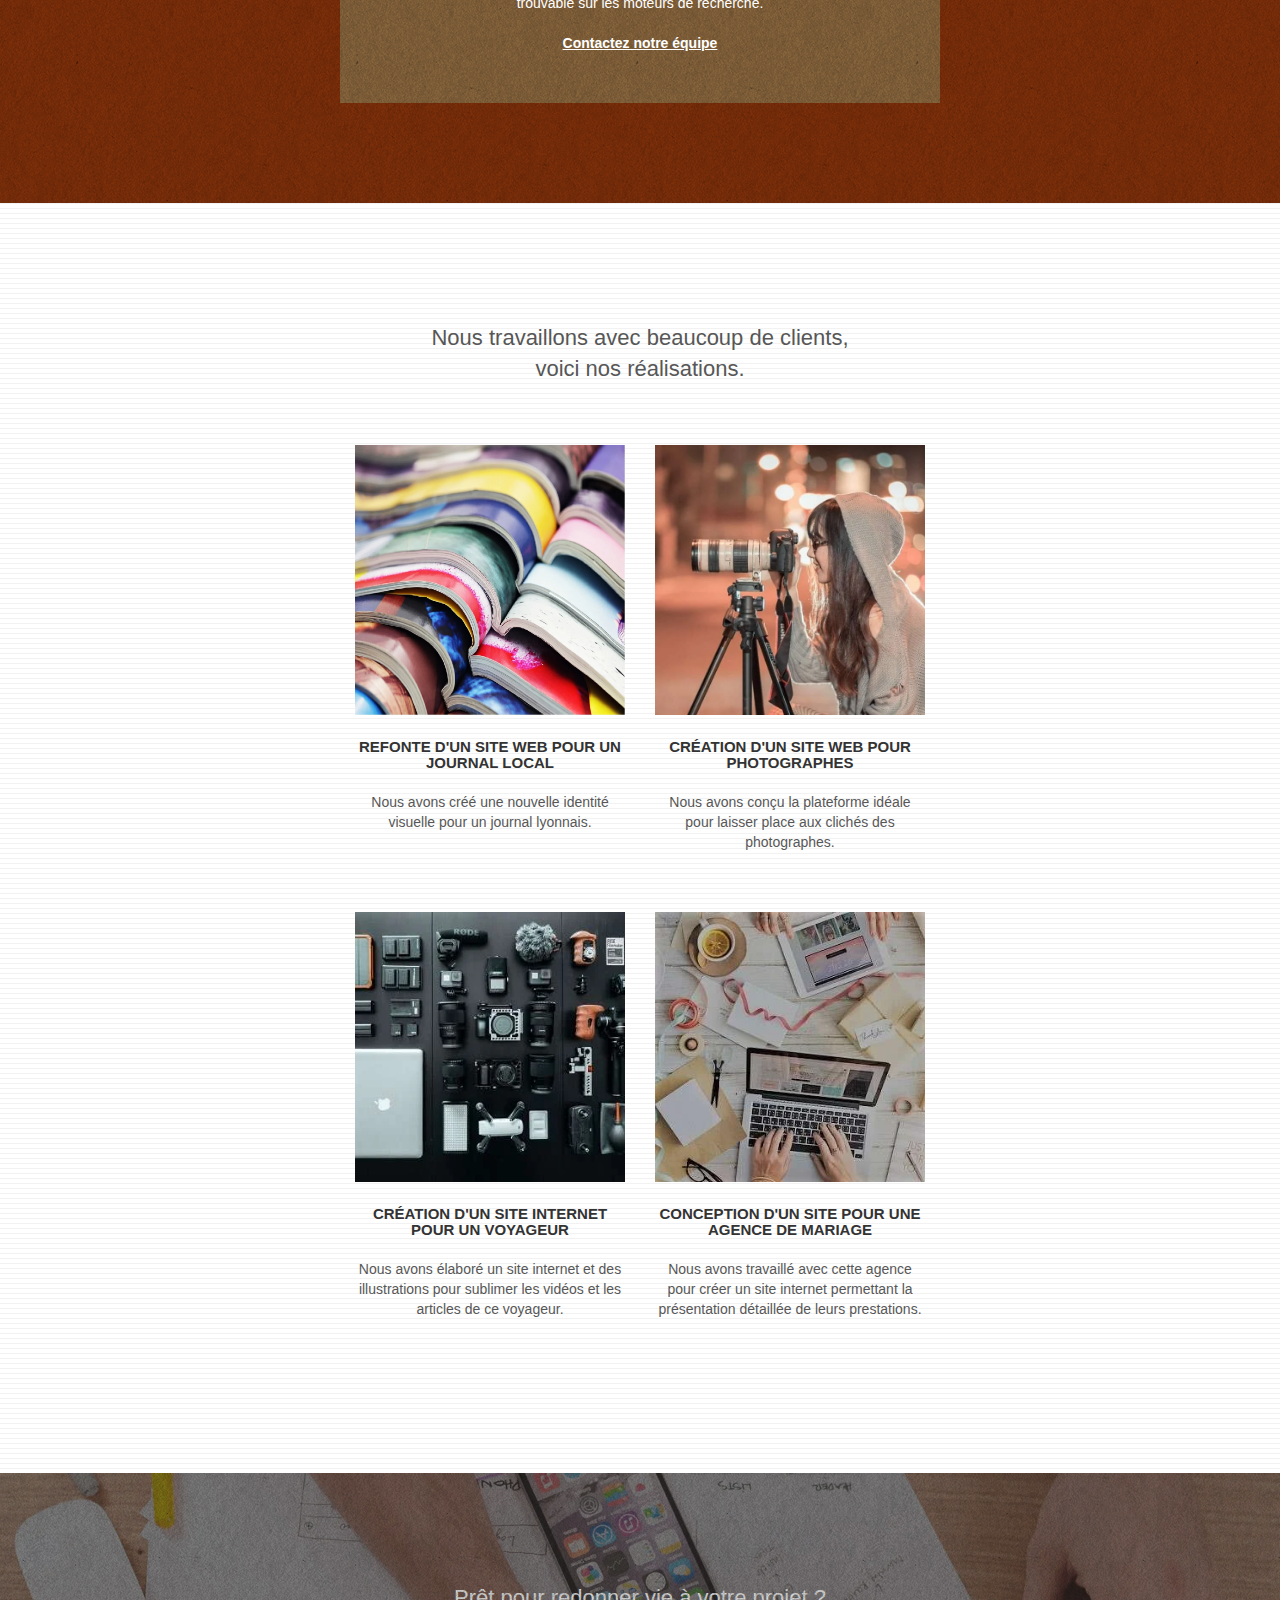
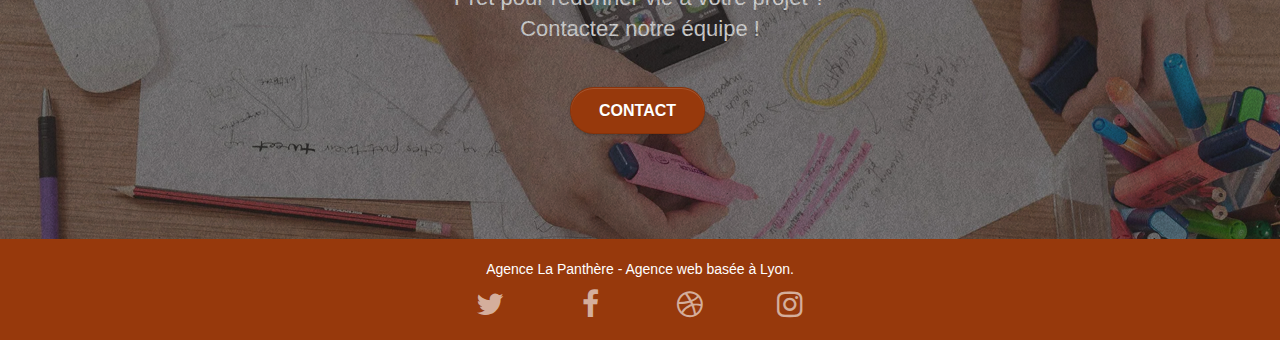
==== commit e1ea6792: "opti des images" ====
--- a/index.html
+++ b/index.html
@@ -7,8 +7,8 @@
     <meta name="description" content="L'agence de web design La Panthère est la solution pour vous aider à devenir attractif et visible sur Internet.">
     <meta name="viewport" content="width=device-width, initial-scale=1.0, viewport-fit=cover">
 	<meta name="robots" content="index, follow">
-	<link rel= "canonical" href= "https://nootlou.github.io/la-panthere-agence-web-design/index.html">
-
+	<link rel= "canonical" href= "https://nootlou.github.io/la-panthere-agence-web-design/index">
+	
     <link rel="shortcut icon" type="image/png" href="favicon.jpg">
     
 	<link rel="stylesheet" type="text/css" href="./css/bootstrap.css">
@@ -17,31 +17,36 @@
 	<link rel="stylesheet" type="text/css" href="./css/et-line.css">
 	
     
-	
+	<script src="./js/jquery-2.1.0.js"></script>
+	<script defer src="./js/bootstrap.js"></script>
+	<script src="./js/blocs.js"></script>
+	<script src="./js/jquery.touchSwipe.js"></script>
+	<script defer src="./js/gmaps.js"></script>
+
     <title>La Panthère - Agence de web design basée à Lyon</title>
-	
-    
-	<!-- Analytics -->
-	<script async src="https://www.googletagmanager.com/gtag/js?id=G-YT4JFCJ483"></script>
-	<script>
-		window.dataLayer = window.dataLayer || [];
-		function gtag(){dataLayer.push(arguments);}
-		gtag('js', new Date());
-		
-		gtag('config', 'G-YT4JFCJ483');
+
+    
+<!-- Analytics -->
+<script async src="https://www.googletagmanager.com/gtag/js?id=G-YT4JFCJ483"></script>
+<script>
+  window.dataLayer = window.dataLayer || [];
+  function gtag(){dataLayer.push(arguments);}
+  gtag('js', new Date());
+
+  gtag('config', 'G-YT4JFCJ483');
 </script>
 <!-- Analytics END -->
-
+    
 </head>
 <body>
-	
+
 	<!-- Principal conteneur -->
 	<div class="page-container">
 		
 		<!-- bloc-0 -->
 		<div class="bloc bgc-white l-bloc " id="bloc-0">
 			<div class="container bloc-sm">
-				
+
 				<nav class="navbar row">
 					<div class="navbar-header">
 						<img src="img/agence-la-panthere-monochrome.webp" alt="Logo monochrome de l'agence web design La Panthère représentant une panthère noire.">
@@ -55,7 +60,7 @@
 								<a href="https://nootlou.github.io/la-panthere-agence-web-design/index.html" rel="nofollow">Accueil</a>
 							</li>
 							<li>
-								<a href="https://nootlou.github.io/la-panthere-agence-web-design/contact.html" rel="nofollow">Contact</a>
+								<a href="https://nootlou.github.io/la-panthere-agence-web-design/contact.html">Contact</a>
 							</li>
 						</ul>
 					</div>
@@ -63,7 +68,7 @@
 			</div>
 		</div>
 		<!-- bloc-0 END -->
-		
+
 		<!-- bloc-1-presentation -->
 		<div class="bloc bgc-dark-slate-blue bg-banniere d-bloc bg-t-edge bloc-bg-texture texture-paper b-parallax" id="bloc-1-hero">
 			<div class="container bloc-lg">
@@ -81,7 +86,7 @@
 			</div>
 		</div>
 		<!-- bloc-1-presentation END -->
-		
+
 		<!-- bloc-2-services -->
 		<div class="bloc bgc-white l-bloc" id="bloc-2-services">
 			<div class="container bloc-md">
@@ -89,26 +94,26 @@
 					<div class="col-sm-12 text-center">
 						<h2>L'agence La Panthère est une agence de web design qui aide<br>
 							les entreprises à devenir attractives et visibles sur Internet.</h2>
-						</div>
-					</div>
-					<div class="row voffset-lg med-width-whitespace">
-						<div class="col-sm-4">
-							<div class="text-center">
-								<span class="et-icon-browser sm-shadow icon-dark-slate-blue icons icon-lg"></span>
-							</div>
-							<h3 class="mg-md text-center">
-								Web design
-							</h3>
-							<p class="text-center ">
-								Que vous ayez un site web qui a besoin d&rsquo;un rafraîchissement ou que vous partiez de zéro, laissez-nous vous réaliser un design dont vous serez fier.
-							</p>
-						</div>
-						<div class="col-sm-4">
-							<div class="text-center">
-								<span class="et-icon-presentation sm-shadow icon-dark-slate-blue icons icon-lg"></span>
-							</div>
-							<h3 class="mg-md text-center">
-								&nbsp;Stratégie
+					</div>
+				</div>
+				<div class="row voffset-lg med-width-whitespace">
+					<div class="col-sm-4">
+						<div class="text-center">
+							<span class="et-icon-browser sm-shadow icon-dark-slate-blue icons icon-lg"></span>
+						</div>
+						<h3 class="mg-md text-center">
+							Web design
+						</h3>
+						<p class="text-center ">
+							Que vous ayez un site web qui a besoin d&rsquo;un rafraîchissement ou que vous partiez de zéro, laissez-nous vous réaliser un design dont vous serez fier.
+						</p>
+					</div>
+					<div class="col-sm-4">
+						<div class="text-center">
+							<span class="et-icon-presentation sm-shadow icon-dark-slate-blue icons icon-lg"></span>
+						</div>
+						<h3 class="mg-md text-center">
+							&nbsp;Stratégie
 						</h3>
 						<p class="text-center ">
 							Plutôt que de suggérer des designs à la mode, nous travaillerons avec vous pour comprendre vos objectifs commerciaux afin de vous proposer le meilleur design possible.<br>
@@ -208,7 +213,7 @@
 			</div>
 		</div>
 		<!-- bloc-4-portfolio END -->
-		
+
 		<!-- bloc-5-cta -->
 		<div class="bloc bgc-dark-slate-blue bg-banniere d-bloc bloc-bg-texture texture-paper" id="bloc-5-cta">
 			<div class="container bloc-lg">
@@ -223,7 +228,7 @@
 			</div>
 		</div>
 		<!-- bloc-5-cta END -->
-		
+
 		<!-- Footer - bloc-8 -->
 		<div class="bloc bgc-atomic-tangerine d-bloc" id="bloc-8">
 			<div class="container bloc-sm">
@@ -259,15 +264,9 @@
 			</div>
 		</div>
 		<!-- Footer - bloc-8 END -->
-		
+
 	</div>
 	<!-- Principal conteneur END -->
-	
-	<script src="./js/jquery-2.1.0.js"></script>
-	<script src="./js/bootstrap.js" defer></script>
-	<script src="./js/blocs.js"></script>
-	<script src="./js/jquery.touchSwipe.js"></script>
-	<script src="./js/gmaps.js" defer></script>
-	
+
 </body>
 </html>
--- a/style.css
+++ b/style.css
@@ -1 +1 @@
-body{margin:0;padding:0;background:#FFF;overflow-x:hidden;-webkit-font-smoothing:antialiased;-moz-osx-font-smoothing:grayscale}a,button{transition:all .3s ease-in-out;outline:none!important}a:hover{text-decoration:none;cursor:pointer}#page-loading-blocs-notifaction{position:fixed;top:0;bottom:0;width:100%;z-index:100000;background:#FFF url(img/pageload-spinner.gif) no-repeat center center}.bloc{width:100%;clear:both;background:50% 50% no-repeat;padding:0 50px;-webkit-background-size:cover;-moz-background-size:cover;-o-background-size:cover;background-size:cover;position:relative}.bloc .container{padding-left:0;padding-right:0}.bloc .container h2{text-align:center}.bloc-lg{padding:100px 50px}.bloc-md{padding:50px}.bloc-sm{padding:20px 50px}.bg-center,.bg-l-edge,.bg-r-edge,.bg-t-edge,.bg-b-edge,.bg-tl-edge,.bg-bl-edge,.bg-tr-edge,.bg-br-edge,.bg-repeat{-webkit-background-size:auto!important;-moz-background-size:auto!important;-o-background-size:auto!important;background-size:auto!important}.bg-repeat{background:repeat}.bg-t-edge{background:top no-repeat}.bloc-bg-texture::before{content:"";background-size:2px 2px;position:absolute;top:0;bottom:0;left:0;right:0}.texture-paper::before{background:url(img/texture-paper.webp);background-size:280px 280px}.b-parallax{background-attachment:fixed}.d-bloc{color:rgba(255,255,255,.7)}.d-bloc button:hover{color:rgba(255,255,255,.9)}.d-bloc .icon-round,.d-bloc .icon-square,.d-bloc .icon-rounded,.d-bloc .icon-semi-rounded-a,.d-bloc .icon-semi-rounded-b{border-color:rgba(255,255,255,.9)}.d-bloc .divider-h span{border-color:rgba(255,255,255,.2)}.d-bloc .a-btn,.d-bloc .navbar a,.d-bloc .navbar-brand,.d-bloc a .icon-sm,.d-bloc a .icon-md,.d-bloc a .icon-lg,.d-bloc a .icon-xl,.d-bloc h1 a,.d-bloc h2 a,.d-bloc h3 a,.d-bloc h4 a,.d-bloc h5 a,.d-bloc h6 a,.d-bloc p a{color:rgba(255,255,255,.6)}.d-bloc .a-btn:hover,.d-bloc .navbar a:hover,.d-bloc .navbar-brand:hover,.d-bloc a:hover .icon-sm,.d-bloc a:hover .icon-md,.d-bloc a:hover .icon-lg,.d-bloc a:hover .icon-xl,.d-bloc h1 a:hover,.d-bloc h2 a:hover,.d-bloc h3 a:hover,.d-bloc h4 a:hover,.d-bloc h5 a:hover,.d-bloc h6 a:hover,.d-bloc p a:hover{color:rgba(255,255,255,1)}.d-bloc .navbar-toggle .icon-bar{background:rgba(255,255,255,1)}.d-bloc .btn-wire,.d-bloc .btn-wire:hover{color:rgba(255,255,255,1);border-color:rgba(255,255,255,1)}.d-bloc .panel{color:rgba(0,0,0,.5)}.d-bloc .panel button:hover{color:rgba(0,0,0,.7)}.d-bloc .panel icon{border-color:rgba(0,0,0,.7)}.d-bloc .panel .divider-h span{border-color:rgba(0,0,0,.1)}.d-bloc .panel .a-btn{color:rgba(0,0,0,.6)}.d-bloc .panel .a-btn:hover{color:rgba(0,0,0,1)}.d-bloc .panel .btn-wire,.d-bloc .panel .btn-wire:hover{color:rgba(0,0,0,.7);border-color:rgba(0,0,0,.3)}.d-bloc .panel,.l-bloc{color:rgba(0,0,0,.5)}.d-bloc .panel button:hover,.l-bloc button:hover{color:rgba(0,0,0,.7)}.l-bloc .icon-round,.l-bloc .icon-square,.l-bloc .icon-rounded,.l-bloc .icon-semi-rounded-a,.l-bloc .icon-semi-rounded-b{border-color:rgba(0,0,0,.7)}.d-bloc .panel .divider-h span,.l-bloc .divider-h span{border-color:rgba(0,0,0,.1)}.d-bloc .panel .a-btn,.l-bloc .a-btn,.l-bloc .navbar a,.l-bloc .navbar-brand,.l-bloc a .icon-sm,.l-bloc a .icon-md,.l-bloc a .icon-lg,.l-bloc a .icon-xl,.l-bloc h1 a,.l-bloc h2 a,.l-bloc h3 a,.l-bloc h4 a,.l-bloc h5 a,.l-bloc h6 a,.l-bloc p a{color:rgba(0,0,0,.6)}.d-bloc .panel .a-btn:hover,.l-bloc .a-btn:hover,.l-bloc .navbar a:hover,.l-bloc .navbar-brand:hover,.l-bloc a:hover .icon-sm,.l-bloc a:hover .icon-md,.l-bloc a:hover .icon-lg,.l-bloc a:hover .icon-xl,.l-bloc h1 a:hover,.l-bloc h2 a:hover,.l-bloc h3 a:hover,.l-bloc h4 a:hover,.l-bloc h5 a:hover,.l-bloc h6 a:hover,.l-bloc p a:hover{color:rgba(0,0,0,1)}.l-bloc .navbar-toggle .icon-bar{color:rgba(0,0,0,.6)}.d-bloc .panel .btn-wire,.d-bloc .panel .btn-wire:hover,.l-bloc .btn-wire,.l-bloc .btn-wire:hover{color:rgba(0,0,0,.7);border-color:rgba(0,0,0,.3)}.voffset{margin-top:30px}.voffset-lg{margin-top:80px}.row-no-gutters{margin-right:0;margin-left:0}.row.row-no-gutters>[class^="col-"],.row.row-no-gutters>[class*=" col-"]{padding-right:0;padding-left:0}#bloc-1-hero h1{font-size:32px}.navbar{margin-bottom:0;z-index:1}.navbar-header img{height:40px;width:217px}.square-logo{height:100px;width:100px}.navbar-brand{height:auto;padding:3px 15px;font-size:25px;font-weight:400;font-weight:600;line-height:44px}.navbar-brand img{max-height:200px;margin:0 5px 0 0;display:inline}.navbar-brand img[src$=svg]{min-width:100px}.nav-center .navbar-brand img{margin:0}.navbar .nav{padding-top:2px;margin-right:-16px;float:right;z-index:1}.nav>li{float:left;margin-top:4px;font-size:16px}.navbar-nav .open .dropdown-menu>li>a{text-align:inherit}.nav>li a:hover,.nav>li a:focus{background:transparent}.navbar-toggle{margin:10px 10px 0 0;border:0}.navbar-toggle:hover{background:transparent!important}.navbar-toggle .icon-bar{background-color:rgba(0,0,0,.5);width:26px}.nav-invert .navbar .nav{float:left}.nav-invert .navbar-header,.nav-invert .navbar-brand{float:right;position:relative;z-index:2}@media (min-width:768px){.site-navigation{position:absolute;top:50%;right:20px;transform:translate(0,-50%);-webkit-transform:translateY(-50%)}.nav>li .dropdown-menu a,.nav>li .dropdown-menu a:hover{color:#484848}.nav-invert .site-navigation{left:0;right:0}.nav-center{text-align:center}.nav-center .navbar-header{width:100%}.nav-center .navbar-header,.nav-center .navbar-brand,.nav-center .nav>li{float:none;display:inline-block}.nav-center .site-navigation{position:relative;width:100%;right:0;margin-right:0;margin-top:20px}.nav-center.mini-nav .navbar-toggle{float:none;margin:10px auto 0}}.nav>li>.dropdown a{background:none!important;display:block;padding:14px 15px}nav .caret{margin:0 5px}.dropdown-menu .dropdown-menu{top:-8px;left:100%}.dropdown-menu .dropmenu-flow-right{top:100%;left:0;margin-left:-1px;border-top-left-radius:0;border-top-right-radius:0}.dropdown-menu .dropdown span{border:4px solid #000;border-top-color:transparent;border-right-color:transparent;border-bottom-color:transparent;margin:6px -5px 0 0!important;float:right}.mg-md{margin-top:10px;margin-bottom:20px}.mg-lg{margin-top:10px;margin-bottom:40px}.btn{margin:0 5px 5px 0}.btn.pull-right{margin:0 0 5px 5px}.btn-d,.btn-d:hover,.btn-d:focus{color:#FFF;background:rgba(0,0,0,.3)}button{outline:none!important}.btn-rd{border-radius:40px}.btn-clean{border:1px solid rgba(0,0,0,.08);border-bottom-color:rgba(0,0,0,.1);text-shadow:0 1px 0 rgba(0,0,1,.1);box-shadow:0 1px 3px rgba(0,0,1,.25),inset 0 1px 0 0 rgba(255,255,255,.15)}.icon-md{font-size:30px!important}.icon-lg{font-size:60px!important}.sm-shadow{text-shadow:0 1px 2px rgba(0,0,0,.3)}.panel-sq,.panel-sq .panel-heading,.panel-sq .panel-footer{border-radius:0}.panel-rd{border-radius:30px}.panel-rd .panel-heading{border-radius:29px 29px 0 0}.panel-rd .panel-footer{border-radius:0 0 29px 29px}.form-control{border-color:rgba(0,0,0,.1);box-shadow:none}.scrollToTop{width:40px;height:40px;position:fixed;bottom:20px;right:20px;opacity:1;z-index:500;transition:all .3s ease-in-out}.scrollToTop span{margin-top:6px}.showScrollTop{font-size:14px;opacity:1}a[data-lightbox]{position:relative;display:block;text-align:center}a[data-lightbox]:hover::before{content:"+";font-family:"HelveticaNeue-Light","Helvetica Neue Light","Helvetica Neue",Helvetica,Arial;font-size:32px;width:50px;height:50px;margin-left:-25px;border-radius:50%;background:rgba(0,0,0,.6);color:#FFF;font-weight:100;z-index:1;position:absolute;top:50%;transform:translateY(-50%);-webkit-transform:translateY(-50%)}a[data-lightbox]:hover img{opacity:.6;-webkit-animation-fill-mode:none;animation-fill-mode:none}#lightbox-modal{display:flex;align-items:center}#lightbox-modal .modal-dialog{width:90%;max-width:900px;margin:0 auto 0}#lightbox-modal .modal-dialog img{max-height:90vh;margin:0 auto}.lightbox-caption{padding:20px;color:#FFF;background:rgba(0,0,0,.5);position:absolute;left:15px;right:15px;bottom:5px}.close-lightbox{color:#FFF;font-size:30px;position:absolute;top:20px;right:20px;z-index:20;background:rgba(0,0,0,.5);border:none;line-height:30px;padding:0 9px 5px;opacity:.3}.close-lightbox:hover,.next-lightbox:hover,.prev-lightbox:hover{opacity:1;color:#FFF}.next-lightbox,.prev-lightbox{font-size:20px;color:rgba(255,255,255,.9);background:rgba(0,0,0,.5);transition:all .2s ease-in-out;position:absolute;top:45%;z-index:1;opacity:.4}.next-lightbox{padding:6px 8px 1px 13px;right:25px}.prev-lightbox{padding:6px 13px 1px 10px;left:25px}.snapshot-lb .modal-body{padding-bottom:45px}.snapshot-lb .lightbox-caption{padding:0;color:rgba(0,0,0,.5);background:none}h1,h2,h3,h4,h5,h6,p,blockquote,label,.btn,a{font-family:"helvetica";font-weight:400;color:#575757!important}.container{max-width:1000px}.hero-bloc-text{font-size:38px}.hero-bloc-text-sub{font-size:36px}.statement-bloc-text{line-height:26px;font-style:italic;font-size:20px;text-align:center;font-weight:lighter;max-width:520px;margin:auto auto auto auto}p{font-size:14px}.tight-width-whitespace{max-width:600px;margin:auto auto auto auto}.h1{font-size:20px;font-family:"Open Sans"}.cta-hero{margin-top:22px;color:#FFFFFF!important;text-transform:uppercase;padding:12px 28px 12px 28px;font-size:16px;font-weight:700}.social{max-width:400px;margin:auto auto auto auto}h2{font-size:22px;line-height:1.4em}blockquote{font-size:20px;line-height:1.2;border:0;margin-bottom:0}figcaption{font-family:"helvetica";font-size:20px;color:#575757}.banner-logo{height:100px;width:100px}.portfolio-img{width:270px;height:270px;margin:0 auto}h3{font-size:15px;text-transform:uppercase;font-weight:700;color:#333333!important}.med-width-whitespace{max-width:800px;margin:auto auto auto auto;box-shadow:0 0 0 #000}h1{color:#333333!important}h4{color:#333333!important}.icons{margin-bottom:14px;margin-top:24px}.white{color:#FFFFFF!important}.portfolio-thumb{margin-bottom:24px}.portfolio-row{margin-bottom:44px;margin-top:50px}.avatar{box-shadow:0 4px 9px rgba(0,0,0,.3)}.black-background{background-color:rgba(165,147,99,.7);padding:40px 40px 40px 40px}.bold-link{font-weight:900;text-decoration:underline!important}.bgc-white{background-color:#FFF}.bgc-dark-slate-blue{background-color:#364577}.bgc-atomic-tangerine{background-color:#97390c}.tc-white{color:#FFFFFF!important}.btn-atomic-tangerine{background:#97390c;color:#FFFFFF!important}.btn-atomic-tangerine:hover{background:#97390c!important;color:#FFFFFF!important}.ltc-white{color:#FFFFFF!important}.ltc-white:hover{color:#cccccc!important}.ltc-atomic-tangerine{color:#97390c!important}.ltc-atomic-tangerine:hover{color:#c27956!important}.icon-dark-slate-blue{color:#364577!important;border-color:#364577!important}.bg-dots-bg{background-image:url(img/dots-bg.webp)}.bg-lines-h2-bg{background-image:url(img/lines-h2-bg.webp)}.bg-banniere{background-image:url(img/agence-la-panthere.webp)}.bg-presentation{background-image:url(img/image-de-presentation.webp)}@media (max-width:1024px){.bloc{padding-left:20px;padding-right:20px}.bloc.full-width-bloc,.bloc-tile-2.full-width-bloc .container,.bloc-tile-3.full-width-bloc .container,.bloc-tile-4.full-width-bloc .container{padding-left:0;padding-right:0}}@media (max-width:992px) and (min-width:768px){.navbar .nav{max-width:80%}.nav-center.navbar .nav{max-width:100%}}@media only screen and (min-device-width:768px) and (max-device-width:1024px) and (orientation:landscape){.b-parallax{background-attachment:scroll}}@media only screen and (min-device-width:1024px) and (max-device-width:1366px) and (-webkit-min-device-pixel-ratio:1.5){.b-parallax{background-attachment:scroll}}@media (max-width:991px){.container{width:100%}.b-parallax{background-attachment:scroll}.page-container,#hero-bloc{overflow-x:hidden;position:relative}.bloc{padding-left:constant(safe-area-inset-left);padding-right:constant(safe-area-inset-right)}.bloc-group,.bloc-group .bloc{display:block;width:100%}.bloc-fill-screen .fill-bloc-top-edge,.bloc-fill-screen .fill-bloc-bottom-edge{padding:0 20px;padding-left:constant(safe-area-inset-left);padding-right:constant(safe-area-inset-right)}}@media (max-width:767px){.page-container{overflow-x:hidden;position:relative}h1,h2,h3,h4,h5,h6,p,#disqus_thread{padding-left:10px!important;padding-right:10px!important}.b-parallax{background-attachment:scroll}.navbar .nav{padding-top:0;border-top:1px solid rgba(0,0,0,.2);float:none!important}.navbar.row{margin-left:0;margin-right:0}.site-navigation{position:inherit;transform:none;-webkit-transform:none;-ms-transform:none}.nav>li{margin-top:0;border-bottom:1px solid rgba(0,0,0,.1);background:rgba(0,0,0,.05);text-align:left;padding-left:15px;width:100%}.nav>li:hover{background:rgba(0,0,0,.08)}.dropdown .dropdown a .caret{float:none;margin:5px 0 0 10px!important;border:4px solid #000;border-bottom-color:transparent;border-right-color:transparent;border-left-color:transparent}#hero-bloc .navbar .nav{background:rgba(0,0,0,.8)}#hero-bloc .navbar .nav a{color:rgba(255,255,255,.6)}.hero{padding:50px 0}.hero-nav{left:-1px;right:-1px}.navbar-collapse{padding:0;overflow-x:hidden;-webkit-box-shadow:none;box-shadow:none}.navbar-brand img{max-height:40px;width:auto}.nav-invert .navbar-header{float:none;width:100%}.nav-invert .navbar-toggle{float:left;margin-left:10px}.bloc{padding-left:0;padding-right:0}.bloc-xxl,.bloc-xl,.bloc-lg{padding:40px 0}.bloc-sm,.bloc-md{padding-left:0;padding-right:0}.bloc-tile-2 .container,.bloc-tile-3 .container,.bloc-tile-4 .container,.bloc-fill-screen .fill-bloc-top-edge,.bloc-fill-screen .fill-bloc-bottom-edge{padding-left:0;padding-right:0}.a-block{padding:0 10px}.btn-dwn{display:none}.voffset{margin-top:5px}.voffset-md{margin-top:20px}.voffset-lg{margin-top:30px}form{padding:5px}.close-lightbox{display:inline-block}.blocsapp-device-iphone5{background-size:216px 425px;padding-top:60px;width:216px;height:425px}.blocsapp-device-iphone5 img{width:180px;height:320px}}@media (max-width:400px){.bloc{padding-left:0;padding-right:0}}@media (max-width:767px){.bloc-mob-center-text{text-align:center}}+body{margin:0;padding:0;background:#FFF;overflow-x:hidden;-webkit-font-smoothing:antialiased;-moz-osx-font-smoothing:grayscale}a,button{transition:all .3s ease-in-out;outline:none!important}a:hover{text-decoration:none;cursor:pointer}#page-loading-blocs-notifaction{position:fixed;top:0;bottom:0;width:100%;z-index:100000;background:#FFF url(img/pageload-spinner.gif) no-repeat center center}.bloc{width:100%;clear:both;background:50% 50% no-repeat;padding:0 50px;-webkit-background-size:cover;-moz-background-size:cover;-o-background-size:cover;background-size:cover;position:relative}.bloc .container{padding-left:0;padding-right:0}.bloc .container h2{text-align:center}.bloc-lg{padding:100px 50px}.bloc-md{padding:50px}.bloc-sm{padding:20px 50px}.bg-center,.bg-l-edge,.bg-r-edge,.bg-t-edge,.bg-b-edge,.bg-tl-edge,.bg-bl-edge,.bg-tr-edge,.bg-br-edge,.bg-repeat{-webkit-background-size:auto!important;-moz-background-size:auto!important;-o-background-size:auto!important;background-size:auto!important}.bg-repeat{background:repeat}.bg-t-edge{background:top no-repeat}.bloc-bg-texture::before{content:"";background-size:2px 2px;position:absolute;top:0;bottom:0;left:0;right:0}.texture-paper::before{background:url(img/texture-paper.webp);background-size:280px 280px}.b-parallax{background-attachment:fixed}.d-bloc{color:rgba(255,255,255,.7)}.d-bloc button:hover{color:rgba(255,255,255,.9)}.d-bloc .icon-round,.d-bloc .icon-square,.d-bloc .icon-rounded,.d-bloc .icon-semi-rounded-a,.d-bloc .icon-semi-rounded-b{border-color:rgba(255,255,255,.9)}.d-bloc .divider-h span{border-color:rgba(255,255,255,.2)}.d-bloc .a-btn,.d-bloc .navbar a,.d-bloc .navbar-brand,.d-bloc a .icon-sm,.d-bloc a .icon-md,.d-bloc a .icon-lg,.d-bloc a .icon-xl,.d-bloc h1 a,.d-bloc h2 a,.d-bloc h3 a,.d-bloc h4 a,.d-bloc h5 a,.d-bloc h6 a,.d-bloc p a{color:rgba(255,255,255,.6)}.d-bloc .a-btn:hover,.d-bloc .navbar a:hover,.d-bloc .navbar-brand:hover,.d-bloc a:hover .icon-sm,.d-bloc a:hover .icon-md,.d-bloc a:hover .icon-lg,.d-bloc a:hover .icon-xl,.d-bloc h1 a:hover,.d-bloc h2 a:hover,.d-bloc h3 a:hover,.d-bloc h4 a:hover,.d-bloc h5 a:hover,.d-bloc h6 a:hover,.d-bloc p a:hover{color:rgba(255,255,255,1)}.d-bloc .navbar-toggle .icon-bar{background:rgba(255,255,255,1)}.d-bloc .btn-wire,.d-bloc .btn-wire:hover{color:rgba(255,255,255,1);border-color:rgba(255,255,255,1)}.d-bloc .panel{color:rgba(0,0,0,.5)}.d-bloc .panel button:hover{color:rgba(0,0,0,.7)}.d-bloc .panel icon{border-color:rgba(0,0,0,.7)}.d-bloc .panel .divider-h span{border-color:rgba(0,0,0,.1)}.d-bloc .panel .a-btn{color:rgba(0,0,0,.6)}.d-bloc .panel .a-btn:hover{color:rgba(0,0,0,1)}.d-bloc .panel .btn-wire,.d-bloc .panel .btn-wire:hover{color:rgba(0,0,0,.7);border-color:rgba(0,0,0,.3)}.d-bloc .panel,.l-bloc{color:rgba(0,0,0,.5)}.d-bloc .panel button:hover,.l-bloc button:hover{color:rgba(0,0,0,.7)}.l-bloc .icon-round,.l-bloc .icon-square,.l-bloc .icon-rounded,.l-bloc .icon-semi-rounded-a,.l-bloc .icon-semi-rounded-b{border-color:rgba(0,0,0,.7)}.d-bloc .panel .divider-h span,.l-bloc .divider-h span{border-color:rgba(0,0,0,.1)}.d-bloc .panel .a-btn,.l-bloc .a-btn,.l-bloc .navbar a,.l-bloc .navbar-brand,.l-bloc a .icon-sm,.l-bloc a .icon-md,.l-bloc a .icon-lg,.l-bloc a .icon-xl,.l-bloc h1 a,.l-bloc h2 a,.l-bloc h3 a,.l-bloc h4 a,.l-bloc h5 a,.l-bloc h6 a,.l-bloc p a{color:rgba(0,0,0,.6)}.d-bloc .panel .a-btn:hover,.l-bloc .a-btn:hover,.l-bloc .navbar a:hover,.l-bloc .navbar-brand:hover,.l-bloc a:hover .icon-sm,.l-bloc a:hover .icon-md,.l-bloc a:hover .icon-lg,.l-bloc a:hover .icon-xl,.l-bloc h1 a:hover,.l-bloc h2 a:hover,.l-bloc h3 a:hover,.l-bloc h4 a:hover,.l-bloc h5 a:hover,.l-bloc h6 a:hover,.l-bloc p a:hover{color:rgba(0,0,0,1)}.l-bloc .navbar-toggle .icon-bar{color:rgba(0,0,0,.6)}.d-bloc .panel .btn-wire,.d-bloc .panel .btn-wire:hover,.l-bloc .btn-wire,.l-bloc .btn-wire:hover{color:rgba(0,0,0,.7);border-color:rgba(0,0,0,.3)}.voffset{margin-top:30px}.voffset-lg{margin-top:80px}.row-no-gutters{margin-right:0;margin-left:0}.row.row-no-gutters>[class^="col-"],.row.row-no-gutters>[class*=" col-"]{padding-right:0;padding-left:0}#bloc-1-hero h1{font-size:32px}.navbar{margin-bottom:0;z-index:1}.navbar-header img{height:40px;width:217px}.square-logo{height:100px;width:100px}.navbar-brand{height:auto;padding:3px 15px;font-size:25px;font-weight:400;font-weight:600;line-height:44px}.navbar-brand img{max-height:200px;margin:0 5px 0 0;display:inline}.navbar-brand img[src$=svg]{min-width:100px}.nav-center .navbar-brand img{margin:0}.navbar .nav{padding-top:2px;margin-right:-16px;float:right;z-index:1}.nav>li{float:left;margin-top:4px;font-size:16px}.navbar-nav .open .dropdown-menu>li>a{text-align:inherit}.nav>li a:hover,.nav>li a:focus{background:transparent}.navbar-toggle{margin:10px 10px 0 0;border:0}.navbar-toggle:hover{background:transparent!important}.navbar-toggle .icon-bar{background-color:rgba(0,0,0,.5);width:26px}.nav-invert .navbar .nav{float:left}.nav-invert .navbar-header,.nav-invert .navbar-brand{float:right;position:relative;z-index:2}@media (min-width:768px){.site-navigation{position:absolute;top:50%;right:20px;transform:translate(0,-50%);-webkit-transform:translateY(-50%)}.nav>li .dropdown-menu a,.nav>li .dropdown-menu a:hover{color:#484848}.nav-invert .site-navigation{left:0;right:0}.nav-center{text-align:center}.nav-center .navbar-header{width:100%}.nav-center .navbar-header,.nav-center .navbar-brand,.nav-center .nav>li{float:none;display:inline-block}.nav-center .site-navigation{position:relative;width:100%;right:0;margin-right:0;margin-top:20px}.nav-center.mini-nav .navbar-toggle{float:none;margin:10px auto 0}}.nav>li>.dropdown a{background:none!important;display:block;padding:14px 15px}nav .caret{margin:0 5px}.dropdown-menu .dropdown-menu{top:-8px;left:100%}.dropdown-menu .dropmenu-flow-right{top:100%;left:0;margin-left:-1px;border-top-left-radius:0;border-top-right-radius:0}.dropdown-menu .dropdown span{border:4px solid #000;border-top-color:transparent;border-right-color:transparent;border-bottom-color:transparent;margin:6px -5px 0 0!important;float:right}.mg-md{margin-top:10px;margin-bottom:20px}.mg-lg{margin-top:10px;margin-bottom:40px}.btn{margin:0 5px 5px 0}.btn.pull-right{margin:0 0 5px 5px}.btn-d,.btn-d:hover,.btn-d:focus{color:#FFF;background:rgba(0,0,0,.3)}button{outline:none!important}.btn-rd{border-radius:40px}.btn-clean{border:1px solid rgba(0,0,0,.08);border-bottom-color:rgba(0,0,0,.1);text-shadow:0 1px 0 rgba(0,0,1,.1);box-shadow:0 1px 3px rgba(0,0,1,.25),inset 0 1px 0 0 rgba(255,255,255,.15)}.icon-md{font-size:30px!important}.icon-lg{font-size:60px!important}.sm-shadow{text-shadow:0 1px 2px rgba(0,0,0,.3)}.panel-sq,.panel-sq .panel-heading,.panel-sq .panel-footer{border-radius:0}.panel-rd{border-radius:30px}.panel-rd .panel-heading{border-radius:29px 29px 0 0}.panel-rd .panel-footer{border-radius:0 0 29px 29px}.form-control{border-color:rgba(0,0,0,.1);box-shadow:none}.scrollToTop{width:40px;height:40px;position:fixed;bottom:20px;right:20px;opacity:1;z-index:500;transition:all .3s ease-in-out}.scrollToTop span{margin-top:6px}.showScrollTop{font-size:14px;opacity:1}a[data-lightbox]{position:relative;display:block;text-align:center}a[data-lightbox]:hover::before{content:"+";font-family:"HelveticaNeue-Light","Helvetica Neue Light","Helvetica Neue",Helvetica,Arial;font-size:32px;width:50px;height:50px;margin-left:-25px;border-radius:50%;background:rgba(0,0,0,.6);color:#FFF;font-weight:100;z-index:1;position:absolute;top:50%;transform:translateY(-50%);-webkit-transform:translateY(-50%)}a[data-lightbox]:hover img{opacity:.6;-webkit-animation-fill-mode:none;animation-fill-mode:none}#lightbox-modal{display:flex;align-items:center}#lightbox-modal .modal-dialog{width:90%;max-width:900px;margin:0 auto 0}#lightbox-modal .modal-dialog img{max-height:90vh;margin:0 auto}.lightbox-caption{padding:20px;color:#FFF;background:rgba(0,0,0,.5);position:absolute;left:15px;right:15px;bottom:5px}.close-lightbox{color:#FFF;font-size:30px;position:absolute;top:20px;right:20px;z-index:20;background:rgba(0,0,0,.5);border:none;line-height:30px;padding:0 9px 5px;opacity:.3}.close-lightbox:hover,.next-lightbox:hover,.prev-lightbox:hover{opacity:1;color:#FFF}.next-lightbox,.prev-lightbox{font-size:20px;color:rgba(255,255,255,.9);background:rgba(0,0,0,.5);transition:all .2s ease-in-out;position:absolute;top:45%;z-index:1;opacity:.4}.next-lightbox{padding:6px 8px 1px 13px;right:25px}.prev-lightbox{padding:6px 13px 1px 10px;left:25px}.snapshot-lb .modal-body{padding-bottom:45px}.snapshot-lb .lightbox-caption{padding:0;color:rgba(0,0,0,.5);background:none}h1,h2,h3,h4,h5,h6,p,blockquote,label,.btn,a{font-family:"helvetica";font-weight:400;color:#575757!important}.container{max-width:1000px}.hero-bloc-text{font-size:38px}.hero-bloc-text-sub{font-size:36px}.statement-bloc-text{line-height:26px;font-style:italic;font-size:20px;text-align:center;font-weight:lighter;max-width:520px;margin:auto auto auto auto}p{font-size:14px}.tight-width-whitespace{max-width:600px;margin:auto auto auto auto}.h1{font-size:20px;font-family:"Open Sans"}.cta-hero{margin-top:22px;color:#FFFFFF!important;text-transform:uppercase;padding:12px 28px 12px 28px;font-size:16px;font-weight:700}.social{max-width:400px;margin:auto auto auto auto}h2{font-size:22px;line-height:1.4em}blockquote{font-size:20px;line-height:1.2;border:0;margin-bottom:0}figcaption{font-family:"helvetica";font-size:20px;color:#575757}.banner-logo{height:100px;width:100px}.portfolio-img{width:270px;height:270px;margin:0 auto}h3{font-size:15px;text-transform:uppercase;font-weight:700;color:#333333!important}.med-width-whitespace{max-width:800px;margin:auto auto auto auto;box-shadow:0 0 0 #000}h1{color:#333333!important}h4{color:#333333!important}.icons{margin-bottom:14px;margin-top:24px}.white{color:#FFFFFF!important}.portfolio-thumb{margin-bottom:24px}.portfolio-row{margin-bottom:44px;margin-top:50px}.avatar{box-shadow:0 4px 9px rgba(0,0,0,.3)}.black-background{background-color:rgba(165,147,99,.7);padding:40px 40px 40px 40px}.bold-link{font-weight:900;text-decoration:underline!important}.bgc-white{background-color:#FFF}.bgc-dark-slate-blue{background-color:#364577}.bgc-atomic-tangerine{background-color:#97390c}.tc-white{color:#FFFFFF!important}.btn-atomic-tangerine{background:#97390c;color:#FFFFFF!important}.btn-atomic-tangerine:hover{background:#97390c!important;color:#FFFFFF!important}.ltc-white{color:#FFFFFF!important}.ltc-white:hover{color:#cccccc!important}.ltc-atomic-tangerine{color:#97390c!important}.ltc-atomic-tangerine:hover{color:#c27956!important}.icon-dark-slate-blue{color:#364577!important;border-color:#364577!important}.bg-dots-bg{background-image:url(img/dots-bg.webp)}.bg-lines-h2-bg{background-image:url(img/lines-h2-bg.webp)}.bg-banniere{background-image:url(img/agence-la-panthere.webp)}.bg-presentation{background-image:url(img/image-de-presentation.webp)}@media (max-width:1024px){.bloc{padding-left:20px;padding-right:20px}.bloc.full-width-bloc,.bloc-tile-2.full-width-bloc .container,.bloc-tile-3.full-width-bloc .container,.bloc-tile-4.full-width-bloc .container{padding-left:0;padding-right:0}}@media (max-width:992px) and (min-width:768px){.navbar .nav{max-width:80%}.nav-center.navbar .nav{max-width:100%}}@media only screen and (min-width:768px) and (max-width:1024px) and (orientation:landscape){.b-parallax{background-attachment:scroll}}@media only screen and (min-width:1024px) and (max-width:1366px) and (-webkit-min-device-pixel-ratio:1.5){.b-parallax{background-attachment:scroll}}@media (max-width:991px){.container{width:100%}.b-parallax{background-attachment:scroll}.page-container,#hero-bloc{overflow-x:hidden;position:relative}.bloc-group,.bloc-group .bloc{display:block;width:100%}.bloc-fill-screen .fill-bloc-top-edge,.bloc-fill-screen .fill-bloc-bottom-edge{padding:0 20px}}@media (max-width:767px){.page-container{overflow-x:hidden;position:relative}h1,h2,h3,h4,h5,h6,p,#disqus_thread{padding-left:10px!important;padding-right:10px!important}.b-parallax{background-attachment:scroll}.navbar .nav{padding-top:0;border-top:1px solid rgba(0,0,0,.2);float:none!important}.navbar.row{margin-left:0;margin-right:0}.site-navigation{position:inherit;transform:none;-webkit-transform:none;-ms-transform:none}.nav>li{margin-top:0;border-bottom:1px solid rgba(0,0,0,.1);background:rgba(0,0,0,.05);text-align:left;padding-left:15px;width:100%}.nav>li:hover{background:rgba(0,0,0,.08)}.dropdown .dropdown a .caret{float:none;margin:5px 0 0 10px!important;border:4px solid #000;border-bottom-color:transparent;border-right-color:transparent;border-left-color:transparent}#hero-bloc .navbar .nav{background:rgba(0,0,0,.8)}#hero-bloc .navbar .nav a{color:rgba(255,255,255,.6)}.hero{padding:50px 0}.hero-nav{left:-1px;right:-1px}.navbar-collapse{padding:0;overflow-x:hidden;-webkit-box-shadow:none;box-shadow:none}.navbar-brand img{max-height:40px;width:auto}.nav-invert .navbar-header{float:none;width:100%}.nav-invert .navbar-toggle{float:left;margin-left:10px}.bloc{padding-left:0;padding-right:0}.bloc-xxl,.bloc-xl,.bloc-lg{padding:40px 0}.bloc-sm,.bloc-md{padding-left:0;padding-right:0}.bloc-tile-2 .container,.bloc-tile-3 .container,.bloc-tile-4 .container,.bloc-fill-screen .fill-bloc-top-edge,.bloc-fill-screen .fill-bloc-bottom-edge{padding-left:0;padding-right:0}.a-block{padding:0 10px}.btn-dwn{display:none}.voffset{margin-top:5px}.voffset-md{margin-top:20px}.voffset-lg{margin-top:30px}form{padding:5px}.close-lightbox{display:inline-block}.blocsapp-device-iphone5{background-size:216px 425px;padding-top:60px;width:216px;height:425px}.blocsapp-device-iphone5 img{width:180px;height:320px}}@media (max-width:400px){.bloc{padding-left:0;padding-right:0}}@media (max-width:767px){.bloc-mob-center-text{text-align:center}}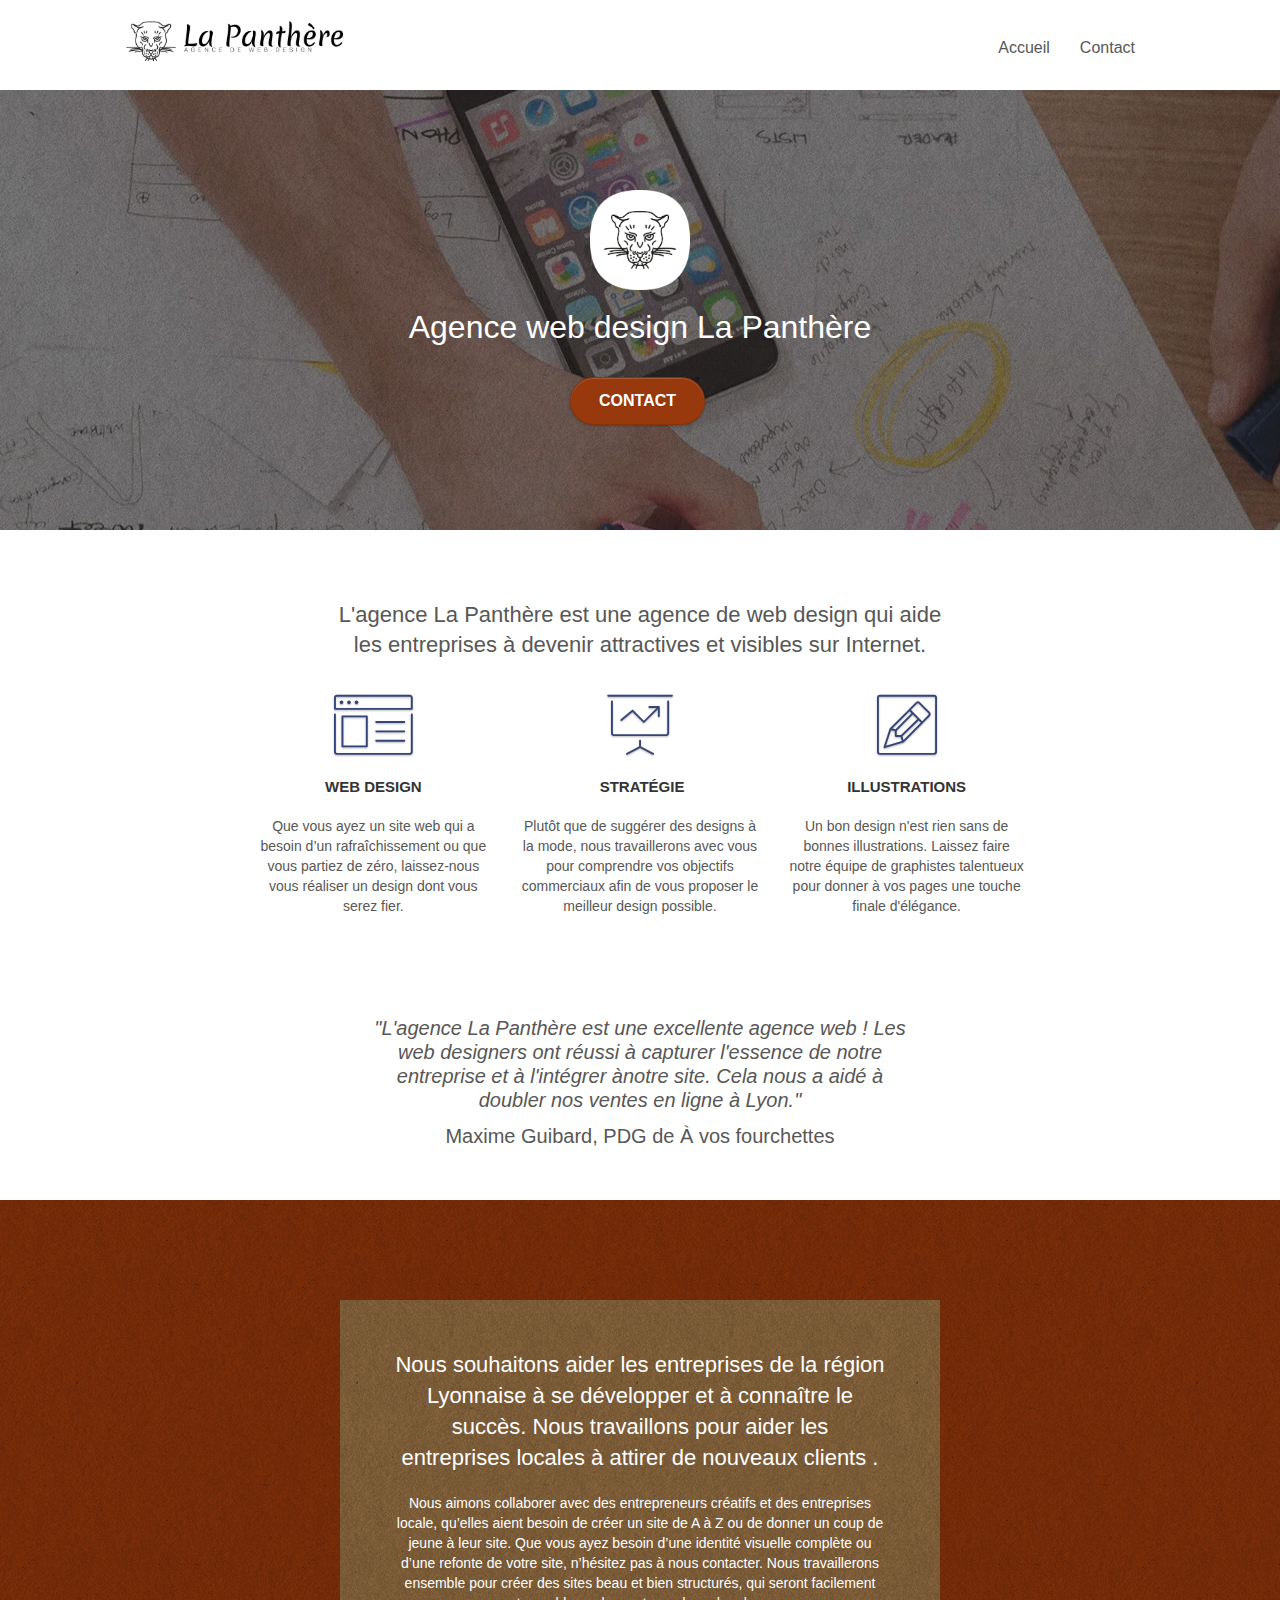
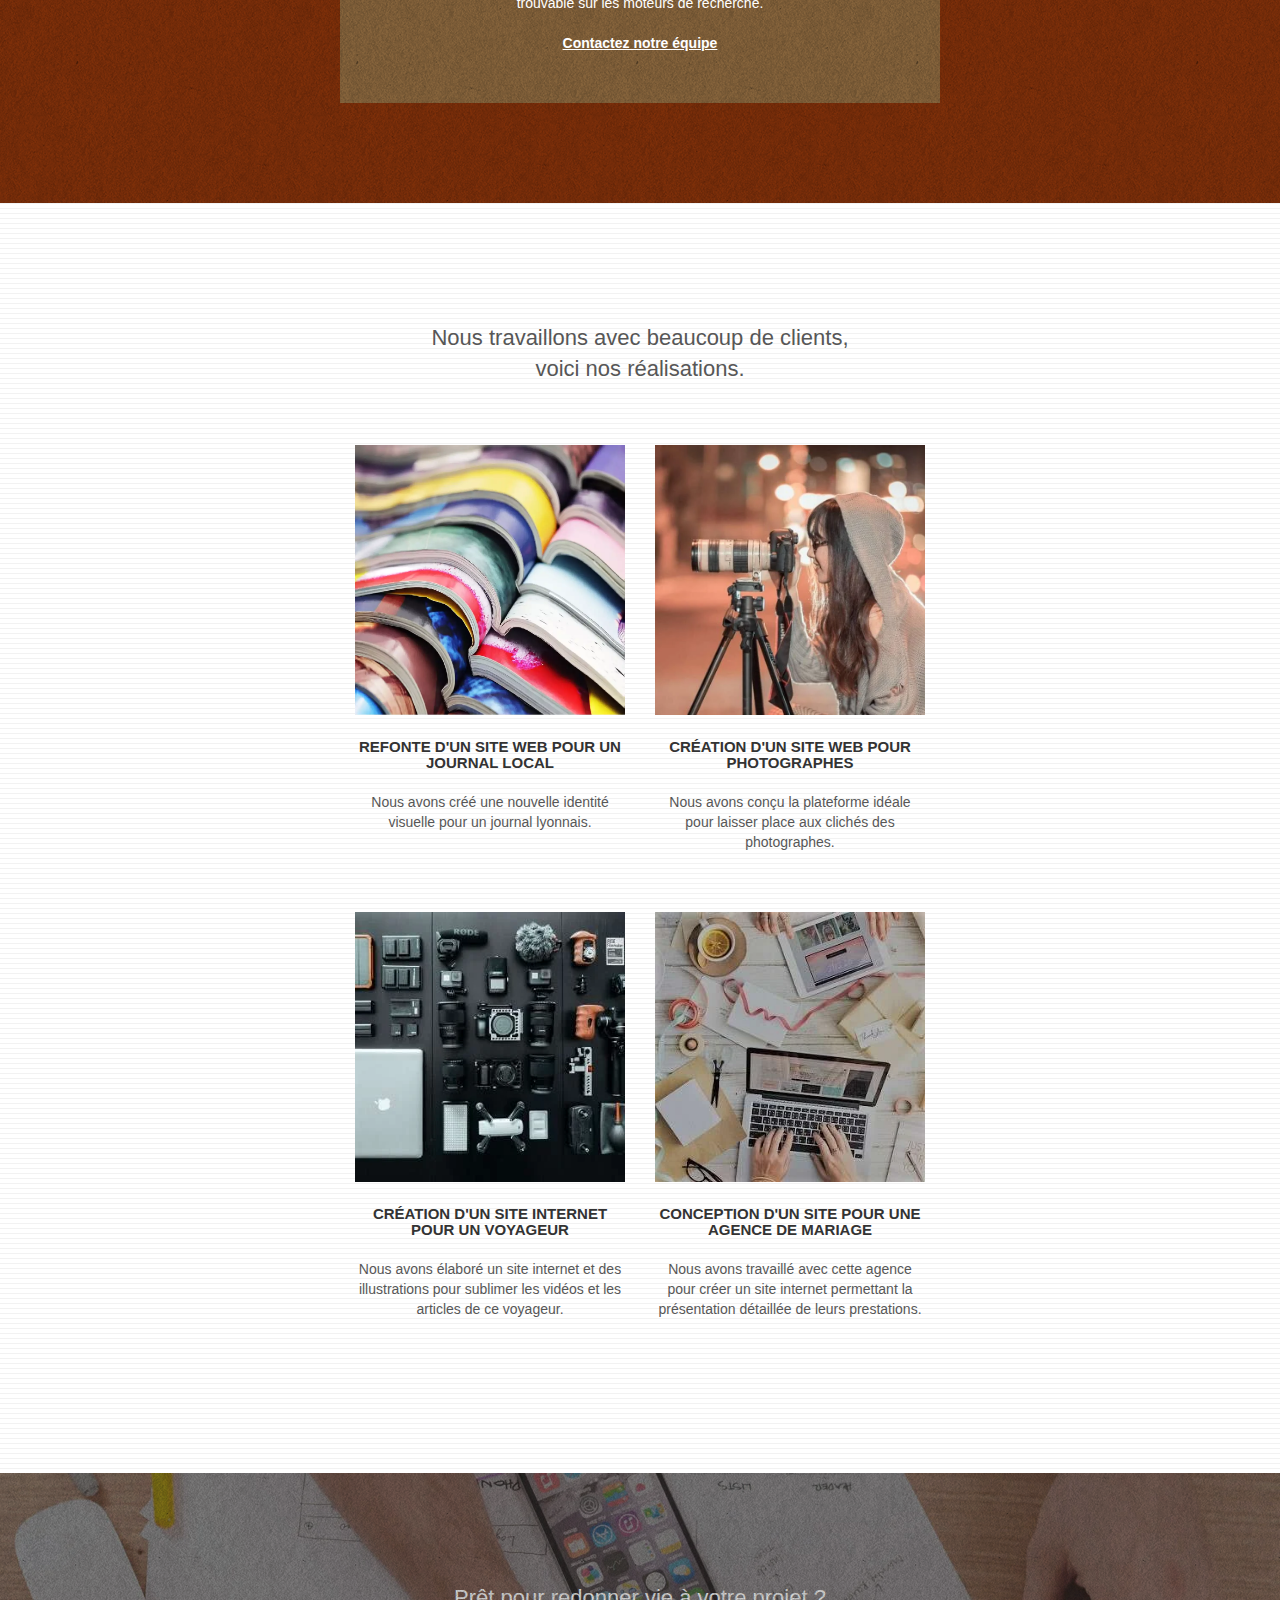
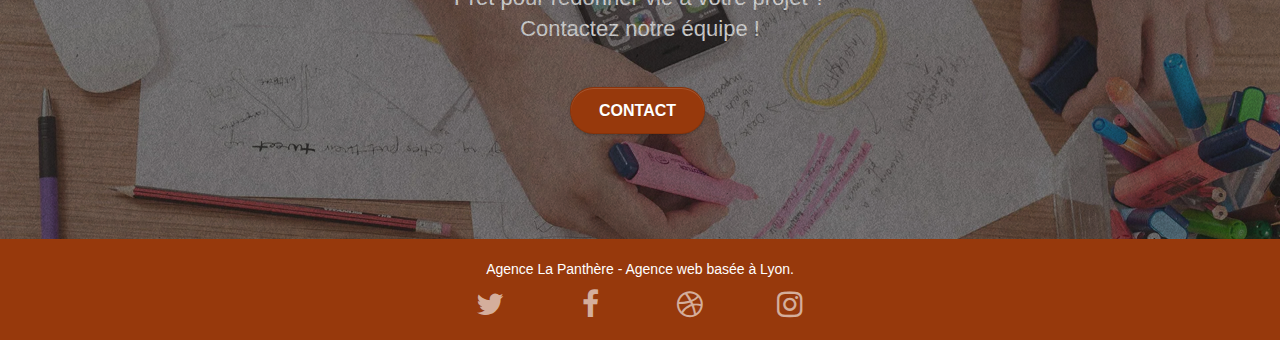
==== commit 5ca58a72: "ajout attribut async aux scripts" ====
--- a/index.html
+++ b/index.html
@@ -17,11 +17,11 @@
 	<link rel="stylesheet" type="text/css" href="./css/et-line.css">
 	
     
-	<script src="./js/jquery-2.1.0.js"></script>
+	<script async src="./js/jquery-2.1.0.js"></script>
 	<script defer src="./js/bootstrap.js"></script>
-	<script src="./js/blocs.js"></script>
-	<script src="./js/jquery.touchSwipe.js"></script>
-	<script defer src="./js/gmaps.js"></script>
+	<script async src="./js/blocs.js"></script>
+	<script async src="./js/jquery.touchSwipe.js"></script>
+	<script async defer src="./js/gmaps.js"></script>
 
     <title>La Panthère - Agence de web design basée à Lyon</title>
 
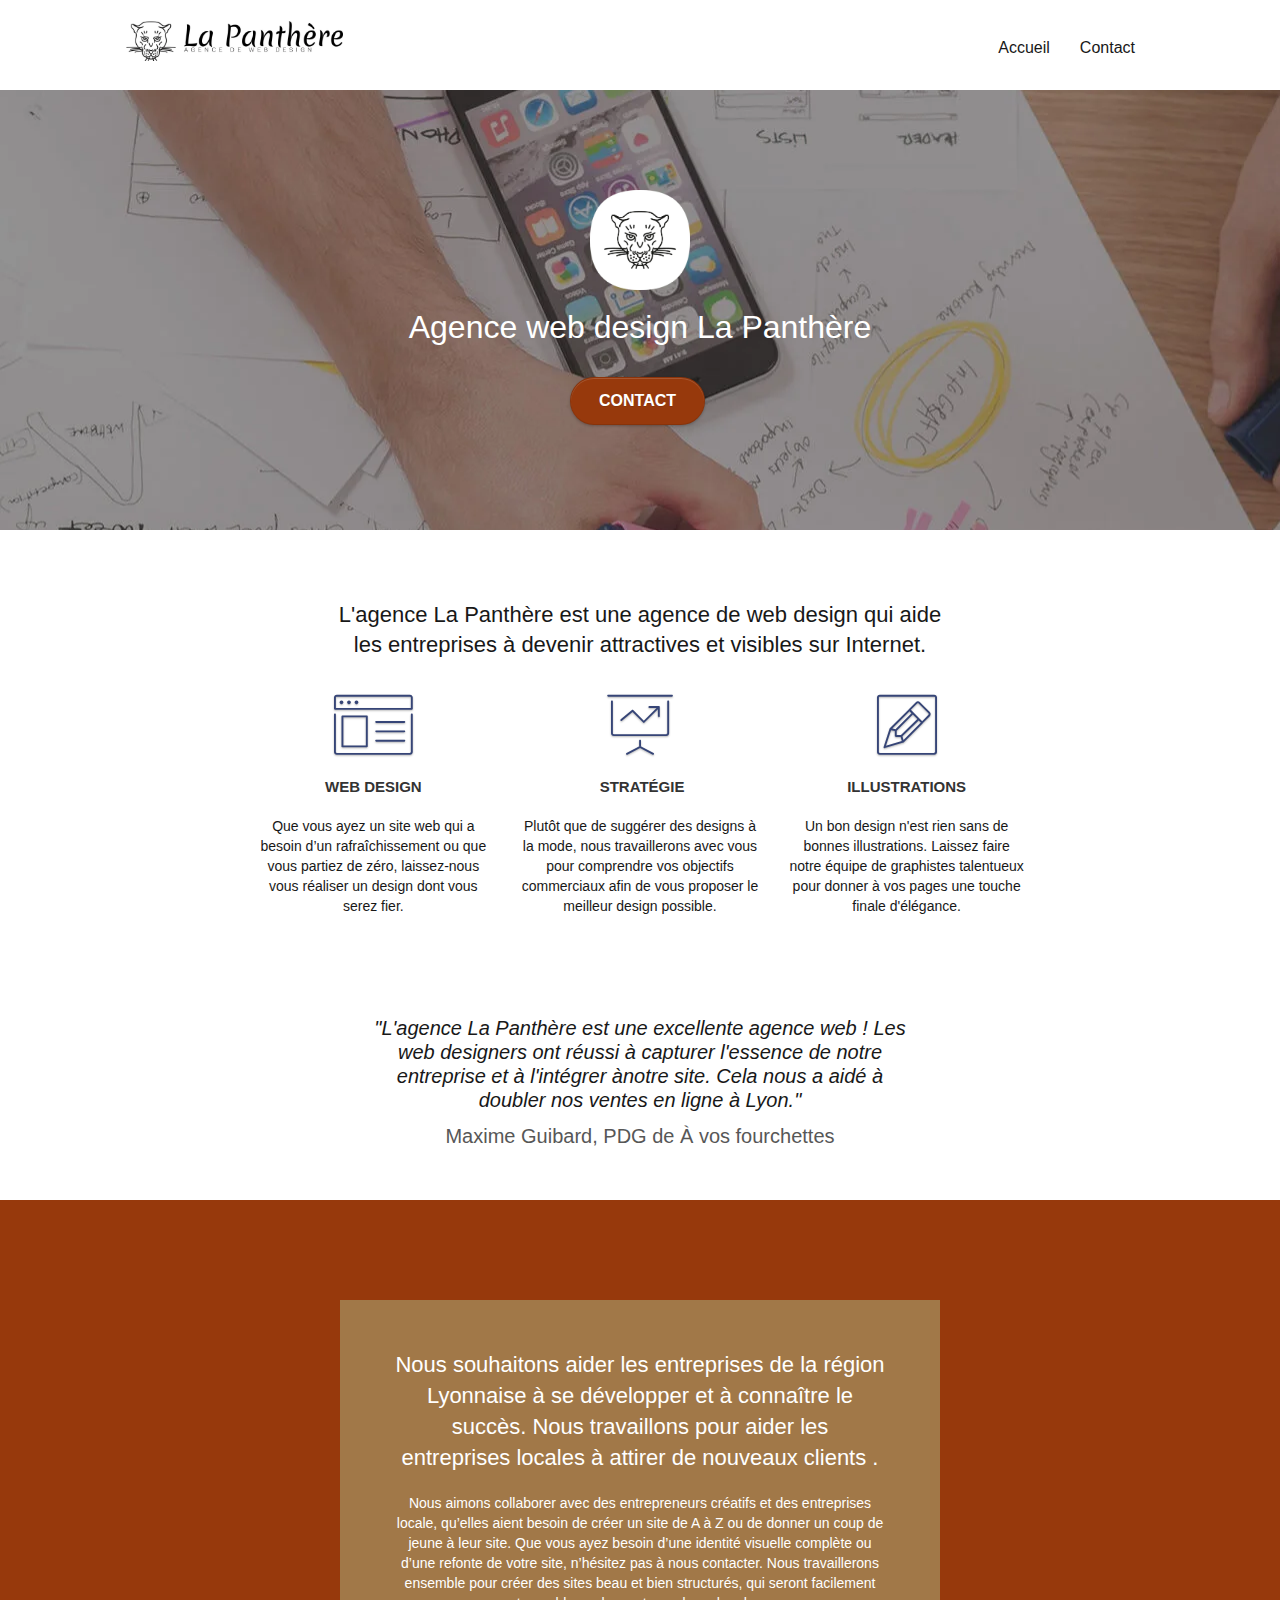
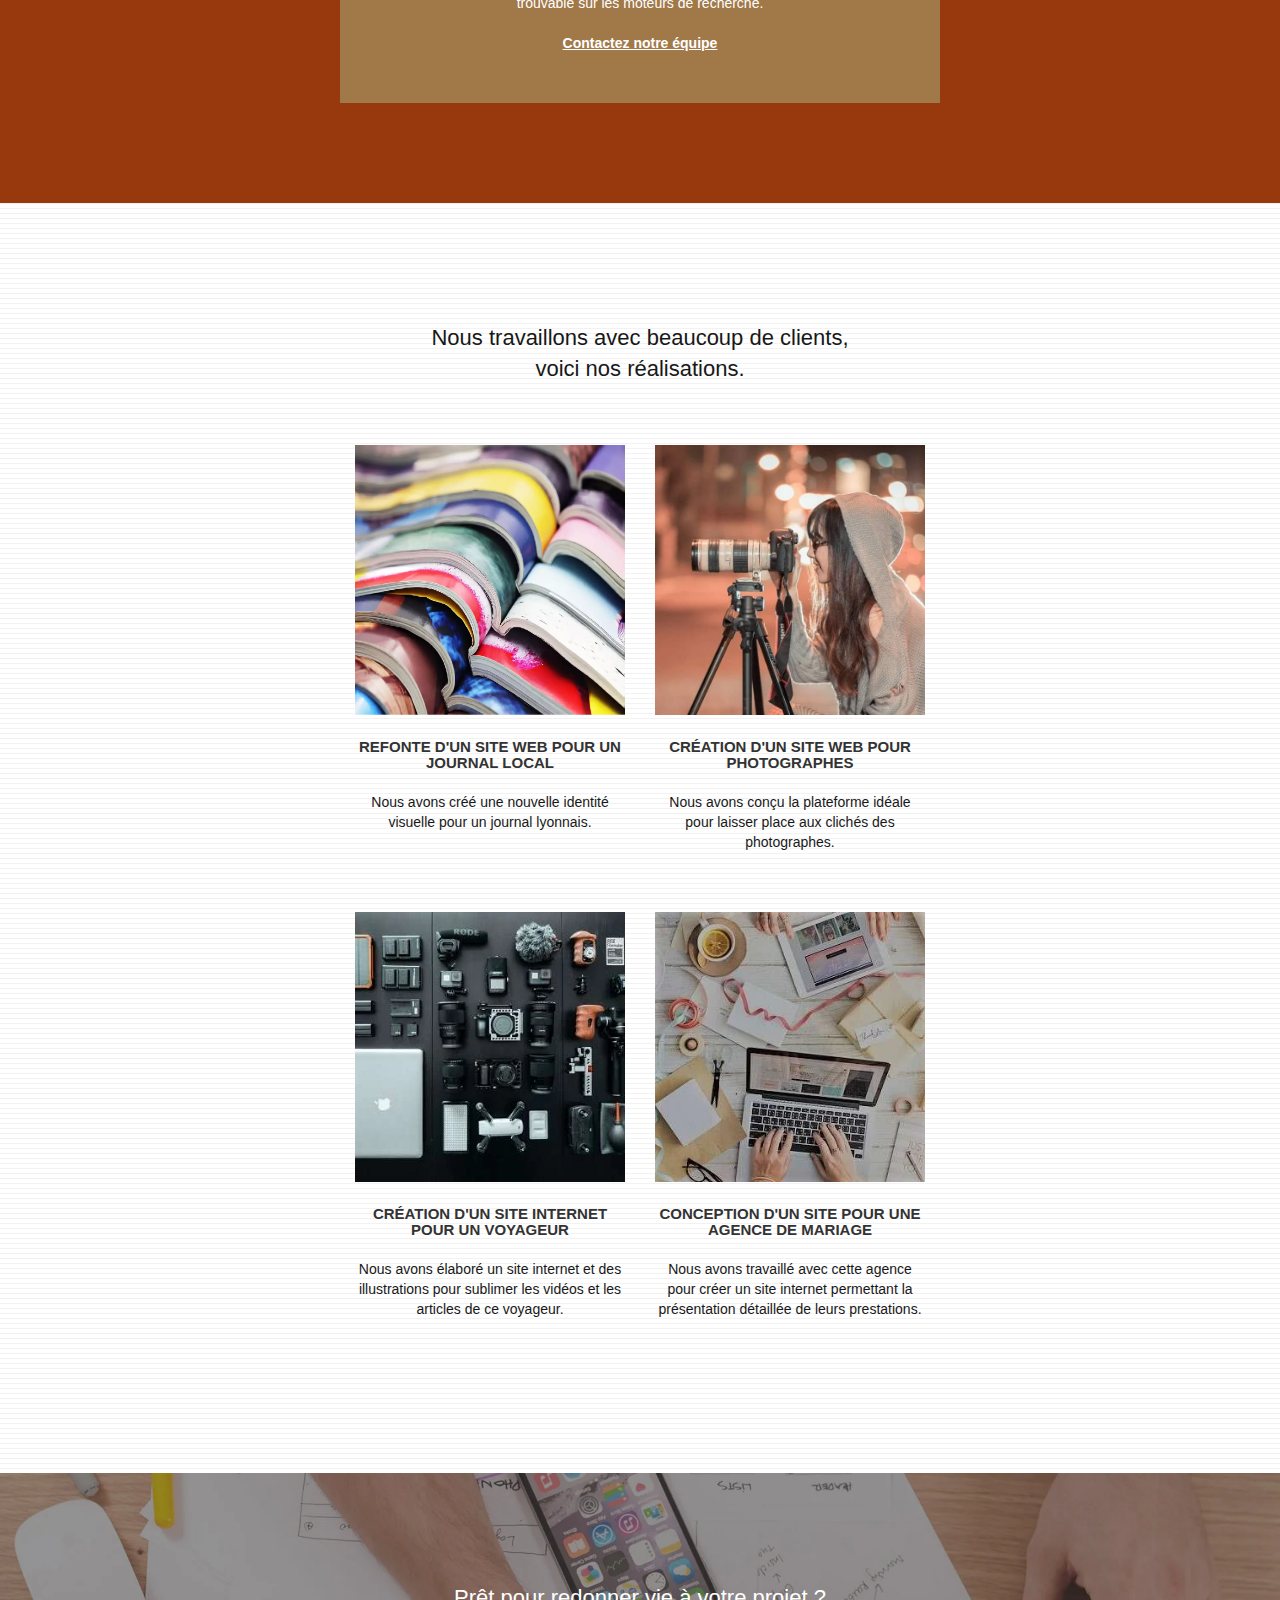
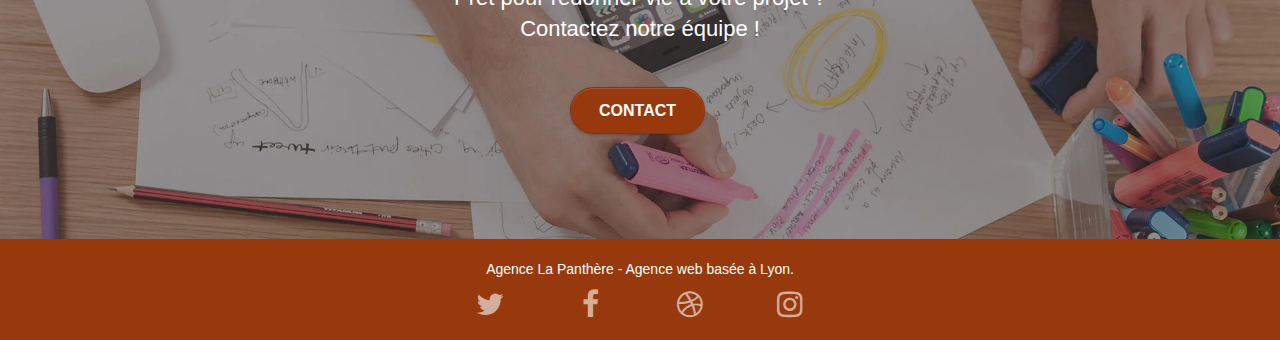
==== commit f96439db: "sup atttribut async" ====
--- a/index.html
+++ b/index.html
@@ -17,11 +17,11 @@
 	<link rel="stylesheet" type="text/css" href="./css/et-line.css">
 	
     
-	<script async src="./js/jquery-2.1.0.js"></script>
+	<script src="./js/jquery-2.1.0.js"></script>
 	<script defer src="./js/bootstrap.js"></script>
-	<script async src="./js/blocs.js"></script>
-	<script async src="./js/jquery.touchSwipe.js"></script>
-	<script async defer src="./js/gmaps.js"></script>
+	<script src="./js/blocs.js"></script>
+	<script src="./js/jquery.touchSwipe.js"></script>
+	<script defer src="./js/gmaps.js"></script>
 
     <title>La Panthère - Agence de web design basée à Lyon</title>
 
--- a/style.css
+++ b/style.css
@@ -1 +1 @@
-body{margin:0;padding:0;background:#FFF;overflow-x:hidden;-webkit-font-smoothing:antialiased;-moz-osx-font-smoothing:grayscale}a,button{transition:all .3s ease-in-out;outline:none!important}a:hover{text-decoration:none;cursor:pointer}#page-loading-blocs-notifaction{position:fixed;top:0;bottom:0;width:100%;z-index:100000;background:#FFF url(img/pageload-spinner.gif) no-repeat center center}.bloc{width:100%;clear:both;background:50% 50% no-repeat;padding:0 50px;-webkit-background-size:cover;-moz-background-size:cover;-o-background-size:cover;background-size:cover;position:relative}.bloc .container{padding-left:0;padding-right:0}.bloc .container h2{text-align:center}.bloc-lg{padding:100px 50px}.bloc-md{padding:50px}.bloc-sm{padding:20px 50px}.bg-center,.bg-l-edge,.bg-r-edge,.bg-t-edge,.bg-b-edge,.bg-tl-edge,.bg-bl-edge,.bg-tr-edge,.bg-br-edge,.bg-repeat{-webkit-background-size:auto!important;-moz-background-size:auto!important;-o-background-size:auto!important;background-size:auto!important}.bg-repeat{background:repeat}.bg-t-edge{background:top no-repeat}.bloc-bg-texture::before{content:"";background-size:2px 2px;position:absolute;top:0;bottom:0;left:0;right:0}.texture-paper::before{background:url(img/texture-paper.webp);background-size:280px 280px}.b-parallax{background-attachment:fixed}.d-bloc{color:rgba(255,255,255,.7)}.d-bloc button:hover{color:rgba(255,255,255,.9)}.d-bloc .icon-round,.d-bloc .icon-square,.d-bloc .icon-rounded,.d-bloc .icon-semi-rounded-a,.d-bloc .icon-semi-rounded-b{border-color:rgba(255,255,255,.9)}.d-bloc .divider-h span{border-color:rgba(255,255,255,.2)}.d-bloc .a-btn,.d-bloc .navbar a,.d-bloc .navbar-brand,.d-bloc a .icon-sm,.d-bloc a .icon-md,.d-bloc a .icon-lg,.d-bloc a .icon-xl,.d-bloc h1 a,.d-bloc h2 a,.d-bloc h3 a,.d-bloc h4 a,.d-bloc h5 a,.d-bloc h6 a,.d-bloc p a{color:rgba(255,255,255,.6)}.d-bloc .a-btn:hover,.d-bloc .navbar a:hover,.d-bloc .navbar-brand:hover,.d-bloc a:hover .icon-sm,.d-bloc a:hover .icon-md,.d-bloc a:hover .icon-lg,.d-bloc a:hover .icon-xl,.d-bloc h1 a:hover,.d-bloc h2 a:hover,.d-bloc h3 a:hover,.d-bloc h4 a:hover,.d-bloc h5 a:hover,.d-bloc h6 a:hover,.d-bloc p a:hover{color:rgba(255,255,255,1)}.d-bloc .navbar-toggle .icon-bar{background:rgba(255,255,255,1)}.d-bloc .btn-wire,.d-bloc .btn-wire:hover{color:rgba(255,255,255,1);border-color:rgba(255,255,255,1)}.d-bloc .panel{color:rgba(0,0,0,.5)}.d-bloc .panel button:hover{color:rgba(0,0,0,.7)}.d-bloc .panel icon{border-color:rgba(0,0,0,.7)}.d-bloc .panel .divider-h span{border-color:rgba(0,0,0,.1)}.d-bloc .panel .a-btn{color:rgba(0,0,0,.6)}.d-bloc .panel .a-btn:hover{color:rgba(0,0,0,1)}.d-bloc .panel .btn-wire,.d-bloc .panel .btn-wire:hover{color:rgba(0,0,0,.7);border-color:rgba(0,0,0,.3)}.d-bloc .panel,.l-bloc{color:rgba(0,0,0,.5)}.d-bloc .panel button:hover,.l-bloc button:hover{color:rgba(0,0,0,.7)}.l-bloc .icon-round,.l-bloc .icon-square,.l-bloc .icon-rounded,.l-bloc .icon-semi-rounded-a,.l-bloc .icon-semi-rounded-b{border-color:rgba(0,0,0,.7)}.d-bloc .panel .divider-h span,.l-bloc .divider-h span{border-color:rgba(0,0,0,.1)}.d-bloc .panel .a-btn,.l-bloc .a-btn,.l-bloc .navbar a,.l-bloc .navbar-brand,.l-bloc a .icon-sm,.l-bloc a .icon-md,.l-bloc a .icon-lg,.l-bloc a .icon-xl,.l-bloc h1 a,.l-bloc h2 a,.l-bloc h3 a,.l-bloc h4 a,.l-bloc h5 a,.l-bloc h6 a,.l-bloc p a{color:rgba(0,0,0,.6)}.d-bloc .panel .a-btn:hover,.l-bloc .a-btn:hover,.l-bloc .navbar a:hover,.l-bloc .navbar-brand:hover,.l-bloc a:hover .icon-sm,.l-bloc a:hover .icon-md,.l-bloc a:hover .icon-lg,.l-bloc a:hover .icon-xl,.l-bloc h1 a:hover,.l-bloc h2 a:hover,.l-bloc h3 a:hover,.l-bloc h4 a:hover,.l-bloc h5 a:hover,.l-bloc h6 a:hover,.l-bloc p a:hover{color:rgba(0,0,0,1)}.l-bloc .navbar-toggle .icon-bar{color:rgba(0,0,0,.6)}.d-bloc .panel .btn-wire,.d-bloc .panel .btn-wire:hover,.l-bloc .btn-wire,.l-bloc .btn-wire:hover{color:rgba(0,0,0,.7);border-color:rgba(0,0,0,.3)}.voffset{margin-top:30px}.voffset-lg{margin-top:80px}.row-no-gutters{margin-right:0;margin-left:0}.row.row-no-gutters>[class^="col-"],.row.row-no-gutters>[class*=" col-"]{padding-right:0;padding-left:0}#bloc-1-hero h1{font-size:32px}.navbar{margin-bottom:0;z-index:1}.navbar-header img{height:40px;width:217px}.square-logo{height:100px;width:100px}.navbar-brand{height:auto;padding:3px 15px;font-size:25px;font-weight:400;font-weight:600;line-height:44px}.navbar-brand img{max-height:200px;margin:0 5px 0 0;display:inline}.navbar-brand img[src$=svg]{min-width:100px}.nav-center .navbar-brand img{margin:0}.navbar .nav{padding-top:2px;margin-right:-16px;float:right;z-index:1}.nav>li{float:left;margin-top:4px;font-size:16px}.navbar-nav .open .dropdown-menu>li>a{text-align:inherit}.nav>li a:hover,.nav>li a:focus{background:transparent}.navbar-toggle{margin:10px 10px 0 0;border:0}.navbar-toggle:hover{background:transparent!important}.navbar-toggle .icon-bar{background-color:rgba(0,0,0,.5);width:26px}.nav-invert .navbar .nav{float:left}.nav-invert .navbar-header,.nav-invert .navbar-brand{float:right;position:relative;z-index:2}@media (min-width:768px){.site-navigation{position:absolute;top:50%;right:20px;transform:translate(0,-50%);-webkit-transform:translateY(-50%)}.nav>li .dropdown-menu a,.nav>li .dropdown-menu a:hover{color:#484848}.nav-invert .site-navigation{left:0;right:0}.nav-center{text-align:center}.nav-center .navbar-header{width:100%}.nav-center .navbar-header,.nav-center .navbar-brand,.nav-center .nav>li{float:none;display:inline-block}.nav-center .site-navigation{position:relative;width:100%;right:0;margin-right:0;margin-top:20px}.nav-center.mini-nav .navbar-toggle{float:none;margin:10px auto 0}}.nav>li>.dropdown a{background:none!important;display:block;padding:14px 15px}nav .caret{margin:0 5px}.dropdown-menu .dropdown-menu{top:-8px;left:100%}.dropdown-menu .dropmenu-flow-right{top:100%;left:0;margin-left:-1px;border-top-left-radius:0;border-top-right-radius:0}.dropdown-menu .dropdown span{border:4px solid #000;border-top-color:transparent;border-right-color:transparent;border-bottom-color:transparent;margin:6px -5px 0 0!important;float:right}.mg-md{margin-top:10px;margin-bottom:20px}.mg-lg{margin-top:10px;margin-bottom:40px}.btn{margin:0 5px 5px 0}.btn.pull-right{margin:0 0 5px 5px}.btn-d,.btn-d:hover,.btn-d:focus{color:#FFF;background:rgba(0,0,0,.3)}button{outline:none!important}.btn-rd{border-radius:40px}.btn-clean{border:1px solid rgba(0,0,0,.08);border-bottom-color:rgba(0,0,0,.1);text-shadow:0 1px 0 rgba(0,0,1,.1);box-shadow:0 1px 3px rgba(0,0,1,.25),inset 0 1px 0 0 rgba(255,255,255,.15)}.icon-md{font-size:30px!important}.icon-lg{font-size:60px!important}.sm-shadow{text-shadow:0 1px 2px rgba(0,0,0,.3)}.panel-sq,.panel-sq .panel-heading,.panel-sq .panel-footer{border-radius:0}.panel-rd{border-radius:30px}.panel-rd .panel-heading{border-radius:29px 29px 0 0}.panel-rd .panel-footer{border-radius:0 0 29px 29px}.form-control{border-color:rgba(0,0,0,.1);box-shadow:none}.scrollToTop{width:40px;height:40px;position:fixed;bottom:20px;right:20px;opacity:1;z-index:500;transition:all .3s ease-in-out}.scrollToTop span{margin-top:6px}.showScrollTop{font-size:14px;opacity:1}a[data-lightbox]{position:relative;display:block;text-align:center}a[data-lightbox]:hover::before{content:"+";font-family:"HelveticaNeue-Light","Helvetica Neue Light","Helvetica Neue",Helvetica,Arial;font-size:32px;width:50px;height:50px;margin-left:-25px;border-radius:50%;background:rgba(0,0,0,.6);color:#FFF;font-weight:100;z-index:1;position:absolute;top:50%;transform:translateY(-50%);-webkit-transform:translateY(-50%)}a[data-lightbox]:hover img{opacity:.6;-webkit-animation-fill-mode:none;animation-fill-mode:none}#lightbox-modal{display:flex;align-items:center}#lightbox-modal .modal-dialog{width:90%;max-width:900px;margin:0 auto 0}#lightbox-modal .modal-dialog img{max-height:90vh;margin:0 auto}.lightbox-caption{padding:20px;color:#FFF;background:rgba(0,0,0,.5);position:absolute;left:15px;right:15px;bottom:5px}.close-lightbox{color:#FFF;font-size:30px;position:absolute;top:20px;right:20px;z-index:20;background:rgba(0,0,0,.5);border:none;line-height:30px;padding:0 9px 5px;opacity:.3}.close-lightbox:hover,.next-lightbox:hover,.prev-lightbox:hover{opacity:1;color:#FFF}.next-lightbox,.prev-lightbox{font-size:20px;color:rgba(255,255,255,.9);background:rgba(0,0,0,.5);transition:all .2s ease-in-out;position:absolute;top:45%;z-index:1;opacity:.4}.next-lightbox{padding:6px 8px 1px 13px;right:25px}.prev-lightbox{padding:6px 13px 1px 10px;left:25px}.snapshot-lb .modal-body{padding-bottom:45px}.snapshot-lb .lightbox-caption{padding:0;color:rgba(0,0,0,.5);background:none}h1,h2,h3,h4,h5,h6,p,blockquote,label,.btn,a{font-family:"helvetica";font-weight:400;color:#575757!important}.container{max-width:1000px}.hero-bloc-text{font-size:38px}.hero-bloc-text-sub{font-size:36px}.statement-bloc-text{line-height:26px;font-style:italic;font-size:20px;text-align:center;font-weight:lighter;max-width:520px;margin:auto auto auto auto}p{font-size:14px}.tight-width-whitespace{max-width:600px;margin:auto auto auto auto}.h1{font-size:20px;font-family:"Open Sans"}.cta-hero{margin-top:22px;color:#FFFFFF!important;text-transform:uppercase;padding:12px 28px 12px 28px;font-size:16px;font-weight:700}.social{max-width:400px;margin:auto auto auto auto}h2{font-size:22px;line-height:1.4em}blockquote{font-size:20px;line-height:1.2;border:0;margin-bottom:0}figcaption{font-family:"helvetica";font-size:20px;color:#575757}.banner-logo{height:100px;width:100px}.portfolio-img{width:270px;height:270px;margin:0 auto}h3{font-size:15px;text-transform:uppercase;font-weight:700;color:#333333!important}.med-width-whitespace{max-width:800px;margin:auto auto auto auto;box-shadow:0 0 0 #000}h1{color:#333333!important}h4{color:#333333!important}.icons{margin-bottom:14px;margin-top:24px}.white{color:#FFFFFF!important}.portfolio-thumb{margin-bottom:24px}.portfolio-row{margin-bottom:44px;margin-top:50px}.avatar{box-shadow:0 4px 9px rgba(0,0,0,.3)}.black-background{background-color:rgba(165,147,99,.7);padding:40px 40px 40px 40px}.bold-link{font-weight:900;text-decoration:underline!important}.bgc-white{background-color:#FFF}.bgc-dark-slate-blue{background-color:#364577}.bgc-atomic-tangerine{background-color:#97390c}.tc-white{color:#FFFFFF!important}.btn-atomic-tangerine{background:#97390c;color:#FFFFFF!important}.btn-atomic-tangerine:hover{background:#97390c!important;color:#FFFFFF!important}.ltc-white{color:#FFFFFF!important}.ltc-white:hover{color:#cccccc!important}.ltc-atomic-tangerine{color:#97390c!important}.ltc-atomic-tangerine:hover{color:#c27956!important}.icon-dark-slate-blue{color:#364577!important;border-color:#364577!important}.bg-dots-bg{background-image:url(img/dots-bg.webp)}.bg-lines-h2-bg{background-image:url(img/lines-h2-bg.webp)}.bg-banniere{background-image:url(img/agence-la-panthere.webp)}.bg-presentation{background-image:url(img/image-de-presentation.webp)}@media (max-width:1024px){.bloc{padding-left:20px;padding-right:20px}.bloc.full-width-bloc,.bloc-tile-2.full-width-bloc .container,.bloc-tile-3.full-width-bloc .container,.bloc-tile-4.full-width-bloc .container{padding-left:0;padding-right:0}}@media (max-width:992px) and (min-width:768px){.navbar .nav{max-width:80%}.nav-center.navbar .nav{max-width:100%}}@media only screen and (min-width:768px) and (max-width:1024px) and (orientation:landscape){.b-parallax{background-attachment:scroll}}@media only screen and (min-width:1024px) and (max-width:1366px) and (-webkit-min-device-pixel-ratio:1.5){.b-parallax{background-attachment:scroll}}@media (max-width:991px){.container{width:100%}.b-parallax{background-attachment:scroll}.page-container,#hero-bloc{overflow-x:hidden;position:relative}.bloc-group,.bloc-group .bloc{display:block;width:100%}.bloc-fill-screen .fill-bloc-top-edge,.bloc-fill-screen .fill-bloc-bottom-edge{padding:0 20px}}@media (max-width:767px){.page-container{overflow-x:hidden;position:relative}h1,h2,h3,h4,h5,h6,p,#disqus_thread{padding-left:10px!important;padding-right:10px!important}.b-parallax{background-attachment:scroll}.navbar .nav{padding-top:0;border-top:1px solid rgba(0,0,0,.2);float:none!important}.navbar.row{margin-left:0;margin-right:0}.site-navigation{position:inherit;transform:none;-webkit-transform:none;-ms-transform:none}.nav>li{margin-top:0;border-bottom:1px solid rgba(0,0,0,.1);background:rgba(0,0,0,.05);text-align:left;padding-left:15px;width:100%}.nav>li:hover{background:rgba(0,0,0,.08)}.dropdown .dropdown a .caret{float:none;margin:5px 0 0 10px!important;border:4px solid #000;border-bottom-color:transparent;border-right-color:transparent;border-left-color:transparent}#hero-bloc .navbar .nav{background:rgba(0,0,0,.8)}#hero-bloc .navbar .nav a{color:rgba(255,255,255,.6)}.hero{padding:50px 0}.hero-nav{left:-1px;right:-1px}.navbar-collapse{padding:0;overflow-x:hidden;-webkit-box-shadow:none;box-shadow:none}.navbar-brand img{max-height:40px;width:auto}.nav-invert .navbar-header{float:none;width:100%}.nav-invert .navbar-toggle{float:left;margin-left:10px}.bloc{padding-left:0;padding-right:0}.bloc-xxl,.bloc-xl,.bloc-lg{padding:40px 0}.bloc-sm,.bloc-md{padding-left:0;padding-right:0}.bloc-tile-2 .container,.bloc-tile-3 .container,.bloc-tile-4 .container,.bloc-fill-screen .fill-bloc-top-edge,.bloc-fill-screen .fill-bloc-bottom-edge{padding-left:0;padding-right:0}.a-block{padding:0 10px}.btn-dwn{display:none}.voffset{margin-top:5px}.voffset-md{margin-top:20px}.voffset-lg{margin-top:30px}form{padding:5px}.close-lightbox{display:inline-block}.blocsapp-device-iphone5{background-size:216px 425px;padding-top:60px;width:216px;height:425px}.blocsapp-device-iphone5 img{width:180px;height:320px}}@media (max-width:400px){.bloc{padding-left:0;padding-right:0}}@media (max-width:767px){.bloc-mob-center-text{text-align:center}}+body{margin:0;padding:0;background:#FFF;overflow-x:hidden;-webkit-font-smoothing:antialiased;-moz-osx-font-smoothing:grayscale}a,button{transition:all .3s ease-in-out;outline:none!important}a:hover{text-decoration:none;cursor:pointer}#page-loading-blocs-notifaction{position:fixed;top:0;bottom:0;width:100%;z-index:100000;background:#FFF url(img/pageload-spinner.gif) no-repeat center center}.bloc{width:100%;clear:both;background:50% 50% no-repeat;padding:0 50px;-webkit-background-size:cover;-moz-background-size:cover;-o-background-size:cover;background-size:cover;position:relative}.bloc .container{padding-left:0;padding-right:0}.bloc .container h2{text-align:center}.bloc-lg{padding:100px 50px}.bloc-md{padding:50px}.bloc-sm{padding:20px 50px}.bg-center,.bg-l-edge,.bg-r-edge,.bg-t-edge,.bg-b-edge,.bg-tl-edge,.bg-bl-edge,.bg-tr-edge,.bg-br-edge,.bg-repeat{-webkit-background-size:auto!important;-moz-background-size:auto!important;-o-background-size:auto!important;background-size:auto!important}.bg-repeat{background:repeat}.bg-t-edge{background:top no-repeat}.bloc-bg-texture::before{content:"";background-size:2px 2px;position:absolute;top:0;bottom:0;left:0;right:0}.b-parallax{background-attachment:fixed}.d-bloc{color:rgba(255,255,255,.7)}.d-bloc button:hover{color:rgba(255,255,255,.9)}.d-bloc .icon-round,.d-bloc .icon-square,.d-bloc .icon-rounded,.d-bloc .icon-semi-rounded-a,.d-bloc .icon-semi-rounded-b{border-color:rgba(255,255,255,.9)}.d-bloc .divider-h span{border-color:rgba(255,255,255,.2)}.d-bloc .a-btn,.d-bloc .navbar a,.d-bloc .navbar-brand,.d-bloc a .icon-sm,.d-bloc a .icon-md,.d-bloc a .icon-lg,.d-bloc a .icon-xl,.d-bloc h1 a,.d-bloc h2 a,.d-bloc h3 a,.d-bloc h4 a,.d-bloc h5 a,.d-bloc h6 a,.d-bloc p a{color:rgba(255,255,255,.6)}.d-bloc .a-btn:hover,.d-bloc .navbar a:hover,.d-bloc .navbar-brand:hover,.d-bloc a:hover .icon-sm,.d-bloc a:hover .icon-md,.d-bloc a:hover .icon-lg,.d-bloc a:hover .icon-xl,.d-bloc h1 a:hover,.d-bloc h2 a:hover,.d-bloc h3 a:hover,.d-bloc h4 a:hover,.d-bloc h5 a:hover,.d-bloc h6 a:hover,.d-bloc p a:hover{color:rgba(255,255,255,1)}.d-bloc .navbar-toggle .icon-bar{background:rgba(255,255,255,1)}.d-bloc .btn-wire,.d-bloc .btn-wire:hover{color:rgba(255,255,255,1);border-color:rgba(255,255,255,1)}.d-bloc .panel{color:rgba(0,0,0,.5)}.d-bloc .panel button:hover{color:rgba(0,0,0,.7)}.d-bloc .panel icon{border-color:rgba(0,0,0,.7)}.d-bloc .panel .divider-h span{border-color:rgba(0,0,0,.1)}.d-bloc .panel .a-btn{color:rgba(0,0,0,.6)}.d-bloc .panel .a-btn:hover{color:rgba(0,0,0,1)}.d-bloc .panel .btn-wire,.d-bloc .panel .btn-wire:hover{color:rgba(0,0,0,.7);border-color:rgba(0,0,0,.3)}.d-bloc .panel,.l-bloc{color:rgba(0,0,0,.5)}.d-bloc .panel button:hover,.l-bloc button:hover{color:rgba(0,0,0,.7)}.l-bloc .icon-round,.l-bloc .icon-square,.l-bloc .icon-rounded,.l-bloc .icon-semi-rounded-a,.l-bloc .icon-semi-rounded-b{border-color:rgba(0,0,0,.7)}.d-bloc .panel .divider-h span,.l-bloc .divider-h span{border-color:rgba(0,0,0,.1)}.d-bloc .panel .a-btn,.l-bloc .a-btn,.l-bloc .navbar a,.l-bloc .navbar-brand,.l-bloc a .icon-sm,.l-bloc a .icon-md,.l-bloc a .icon-lg,.l-bloc a .icon-xl,.l-bloc h1 a,.l-bloc h2 a,.l-bloc h3 a,.l-bloc h4 a,.l-bloc h5 a,.l-bloc h6 a,.l-bloc p a{color:rgba(0,0,0,.6)}.d-bloc .panel .a-btn:hover,.l-bloc .a-btn:hover,.l-bloc .navbar a:hover,.l-bloc .navbar-brand:hover,.l-bloc a:hover .icon-sm,.l-bloc a:hover .icon-md,.l-bloc a:hover .icon-lg,.l-bloc a:hover .icon-xl,.l-bloc h1 a:hover,.l-bloc h2 a:hover,.l-bloc h3 a:hover,.l-bloc h4 a:hover,.l-bloc h5 a:hover,.l-bloc h6 a:hover,.l-bloc p a:hover{color:rgba(0,0,0,1)}.l-bloc .navbar-toggle .icon-bar{color:rgba(0,0,0,.6)}.d-bloc .panel .btn-wire,.d-bloc .panel .btn-wire:hover,.l-bloc .btn-wire,.l-bloc .btn-wire:hover{color:rgba(0,0,0,.7);border-color:rgba(0,0,0,.3)}.voffset{margin-top:30px}.voffset-lg{margin-top:80px}.row-no-gutters{margin-right:0;margin-left:0}.row.row-no-gutters>[class^="col-"],.row.row-no-gutters>[class*=" col-"]{padding-right:0;padding-left:0}#bloc-1-hero h1{font-size:32px}.navbar{margin-bottom:0;z-index:1}.navbar-header img{height:40px;width:217px}.square-logo{height:100px;width:100px}.navbar-brand{height:auto;padding:3px 15px;font-size:25px;font-weight:400;font-weight:600;line-height:44px}.navbar-brand img{max-height:200px;margin:0 5px 0 0;display:inline}.navbar-brand img[src$=svg]{min-width:100px}.nav-center .navbar-brand img{margin:0}.navbar .nav{padding-top:2px;margin-right:-16px;float:right;z-index:1}.nav>li{float:left;margin-top:4px;font-size:16px}.navbar-nav .open .dropdown-menu>li>a{text-align:inherit}.nav>li a:hover,.nav>li a:focus{background:transparent}.navbar-toggle{margin:10px 10px 0 0;border:0}.navbar-toggle:hover{background:transparent!important}.navbar-toggle .icon-bar{background-color:rgba(0,0,0,.5);width:26px}.nav-invert .navbar .nav{float:left}.nav-invert .navbar-header,.nav-invert .navbar-brand{float:right;position:relative;z-index:2}@media (min-width:768px){.site-navigation{position:absolute;top:50%;right:20px;transform:translate(0,-50%);-webkit-transform:translateY(-50%)}.nav>li .dropdown-menu a,.nav>li .dropdown-menu a:hover{color:#484848}.nav-invert .site-navigation{left:0;right:0}.nav-center{text-align:center}.nav-center .navbar-header{width:100%}.nav-center .navbar-header,.nav-center .navbar-brand,.nav-center .nav>li{float:none;display:inline-block}.nav-center .site-navigation{position:relative;width:100%;right:0;margin-right:0;margin-top:20px}.nav-center.mini-nav .navbar-toggle{float:none;margin:10px auto 0}}.nav>li>.dropdown a{background:none!important;display:block;padding:14px 15px}nav .caret{margin:0 5px}.dropdown-menu .dropdown-menu{top:-8px;left:100%}.dropdown-menu .dropmenu-flow-right{top:100%;left:0;margin-left:-1px;border-top-left-radius:0;border-top-right-radius:0}.dropdown-menu .dropdown span{border:4px solid #000;border-top-color:transparent;border-right-color:transparent;border-bottom-color:transparent;margin:6px -5px 0 0!important;float:right}.mg-md{margin-top:10px;margin-bottom:20px}.mg-lg{margin-top:10px;margin-bottom:40px}.btn{margin:0 5px 5px 0}.btn.pull-right{margin:0 0 5px 5px}.btn-d,.btn-d:hover,.btn-d:focus{color:#FFF;background:rgba(0,0,0,.3)}button{outline:none!important}.btn-rd{border-radius:40px}.btn-clean{border:1px solid rgba(0,0,0,.08);border-bottom-color:rgba(0,0,0,.1);text-shadow:0 1px 0 rgba(0,0,1,.1);box-shadow:0 1px 3px rgba(0,0,1,.25),inset 0 1px 0 0 rgba(255,255,255,.15)}.icon-md{font-size:30px!important}.icon-lg{font-size:60px!important}.sm-shadow{text-shadow:0 1px 2px rgba(0,0,0,.3)}.panel-sq,.panel-sq .panel-heading,.panel-sq .panel-footer{border-radius:0}.panel-rd{border-radius:30px}.panel-rd .panel-heading{border-radius:29px 29px 0 0}.panel-rd .panel-footer{border-radius:0 0 29px 29px}.form-control{border-color:rgba(0,0,0,.1);box-shadow:none}.scrollToTop{width:40px;height:40px;position:fixed;bottom:20px;right:20px;opacity:1;z-index:500;transition:all .3s ease-in-out}.scrollToTop span{margin-top:6px}.showScrollTop{font-size:14px;opacity:1}a[data-lightbox]{position:relative;display:block;text-align:center}a[data-lightbox]:hover::before{content:"+";font-family:"HelveticaNeue-Light","Helvetica Neue Light","Helvetica Neue",Helvetica,Arial;font-size:32px;width:50px;height:50px;margin-left:-25px;border-radius:50%;background:rgba(0,0,0,.6);color:#FFF;font-weight:100;z-index:1;position:absolute;top:50%;transform:translateY(-50%);-webkit-transform:translateY(-50%)}a[data-lightbox]:hover img{opacity:.6;-webkit-animation-fill-mode:none;animation-fill-mode:none}#lightbox-modal{display:flex;align-items:center}#lightbox-modal .modal-dialog{width:90%;max-width:900px;margin:0 auto 0}#lightbox-modal .modal-dialog img{max-height:90vh;margin:0 auto}.lightbox-caption{padding:20px;color:#FFF;background:rgba(0,0,0,.5);position:absolute;left:15px;right:15px;bottom:5px}.close-lightbox{color:#FFF;font-size:30px;position:absolute;top:20px;right:20px;z-index:20;background:rgba(0,0,0,.5);border:none;line-height:30px;padding:0 9px 5px;opacity:.3}.close-lightbox:hover,.next-lightbox:hover,.prev-lightbox:hover{opacity:1;color:#FFF}.next-lightbox,.prev-lightbox{font-size:20px;color:rgba(255,255,255,.9);background:rgba(0,0,0,.5);transition:all .2s ease-in-out;position:absolute;top:45%;z-index:1;opacity:.4}.next-lightbox{padding:6px 8px 1px 13px;right:25px}.prev-lightbox{padding:6px 13px 1px 10px;left:25px}.snapshot-lb .modal-body{padding-bottom:45px}.snapshot-lb .lightbox-caption{padding:0;color:rgba(0,0,0,.5);background:none}h1,h2,h3,h4,h5,h6,p,blockquote,label,.btn,a{font-family:"helvetica";font-weight:400;color:rgb(24, 24, 24)!important}.container{max-width:1000px}.hero-bloc-text{font-size:38px}.hero-bloc-text-sub{font-size:36px}.statement-bloc-text{line-height:26px;font-style:italic;font-size:20px;text-align:center;font-weight:lighter;max-width:520px;margin:auto auto auto auto}p{font-size:14px}.tight-width-whitespace{max-width:600px;margin:auto auto auto auto}.h1{font-size:20px;font-family:"Open Sans"}.cta-hero{margin-top:22px;color:#FFFFFF!important;text-transform:uppercase;padding:12px 28px 12px 28px;font-size:16px;font-weight:700}.social{max-width:400px;margin:auto auto auto auto}h2{font-size:22px;line-height:1.4em}blockquote{font-size:20px;line-height:1.2;border:0;margin-bottom:0}figcaption{font-family:"helvetica";font-size:20px;color:#575757}.banner-logo{height:100px;width:100px}.portfolio-img{width:270px;height:270px;margin:0 auto}h3{font-size:15px;text-transform:uppercase;font-weight:700;color:#333333!important}.med-width-whitespace{max-width:800px;margin:auto auto auto auto;box-shadow:0 0 0 #000}h1{color:#333333!important}h4{color:#333333!important}.icons{margin-bottom:14px;margin-top:24px}.white{color:#FFFFFF!important}.portfolio-thumb{margin-bottom:24px}.portfolio-row{margin-bottom:44px;margin-top:50px}.avatar{box-shadow:0 4px 9px rgba(0,0,0,.3)}.black-background{background-color:rgba(165,147,99,.7);padding:40px 40px 40px 40px}.bold-link{font-weight:900;text-decoration:underline!important}.bgc-white{background-color:#FFF}.bgc-dark-slate-blue{background-color:#364577}.bgc-atomic-tangerine{background-color:#97390c}.tc-white{color:#FFFFFF!important}.btn-atomic-tangerine{background:#97390c;color:#FFFFFF!important}.btn-atomic-tangerine:hover{background:#97390c!important;color:#FFFFFF!important}.ltc-white{color:#FFFFFF!important}.ltc-white:hover{color:#cccccc!important}.ltc-atomic-tangerine{color:#97390c!important}.ltc-atomic-tangerine:hover{color:#c27956!important}.icon-dark-slate-blue{color:#364577!important;border-color:#364577!important}.bg-dots-bg{background-image:url(img/dots-bg.webp)}.bg-lines-h2-bg{background-image:url(img/lines-h2-bg.webp)}.bg-banniere{background-image:url(img/agence-la-panthere.webp)}.bg-presentation{background-image:url(img/image-de-presentation.webp)}@media (max-width:1024px){.bloc{padding-left:20px;padding-right:20px}.bloc.full-width-bloc,.bloc-tile-2.full-width-bloc .container,.bloc-tile-3.full-width-bloc .container,.bloc-tile-4.full-width-bloc .container{padding-left:0;padding-right:0}}@media (max-width:992px) and (min-width:768px){.navbar .nav{max-width:80%}.nav-center.navbar .nav{max-width:100%}}@media only screen and (min-width:768px) and (max-width:1024px) and (orientation:landscape){.b-parallax{background-attachment:scroll}}@media only screen and (min-width:1024px) and (max-width:1366px) and (-webkit-min-device-pixel-ratio:1.5){.b-parallax{background-attachment:scroll}}@media (max-width:991px){.container{width:100%}.b-parallax{background-attachment:scroll}.page-container,#hero-bloc{overflow-x:hidden;position:relative}.bloc-group,.bloc-group .bloc{display:block;width:100%}.bloc-fill-screen .fill-bloc-top-edge,.bloc-fill-screen .fill-bloc-bottom-edge{padding:0 20px}}@media (max-width:767px){.page-container{overflow-x:hidden;position:relative}h1,h2,h3,h4,h5,h6,p,#disqus_thread{padding-left:10px!important;padding-right:10px!important}.b-parallax{background-attachment:scroll}.navbar .nav{padding-top:0;border-top:1px solid rgba(0,0,0,.2);float:none!important}.navbar.row{margin-left:0;margin-right:0}.site-navigation{position:inherit;transform:none;-webkit-transform:none;-ms-transform:none}.nav>li{margin-top:0;border-bottom:1px solid rgba(0,0,0,.1);background:rgba(0,0,0,.05);text-align:left;padding-left:15px;width:100%}.nav>li:hover{background:rgba(0,0,0,.08)}.dropdown .dropdown a .caret{float:none;margin:5px 0 0 10px!important;border:4px solid #000;border-bottom-color:transparent;border-right-color:transparent;border-left-color:transparent}#hero-bloc .navbar .nav{background:rgba(0,0,0,.8)}#hero-bloc .navbar .nav a{color:rgba(255,255,255,.6)}.hero{padding:50px 0}.hero-nav{left:-1px;right:-1px}.navbar-collapse{padding:0;overflow-x:hidden;-webkit-box-shadow:none;box-shadow:none}.navbar-brand img{max-height:40px;width:auto}.nav-invert .navbar-header{float:none;width:100%}.nav-invert .navbar-toggle{float:left;margin-left:10px}.bloc{padding-left:0;padding-right:0}.bloc-xxl,.bloc-xl,.bloc-lg{padding:40px 0}.bloc-sm,.bloc-md{padding-left:0;padding-right:0}.bloc-tile-2 .container,.bloc-tile-3 .container,.bloc-tile-4 .container,.bloc-fill-screen .fill-bloc-top-edge,.bloc-fill-screen .fill-bloc-bottom-edge{padding-left:0;padding-right:0}.a-block{padding:0 10px}.btn-dwn{display:none}.voffset{margin-top:5px}.voffset-md{margin-top:20px}.voffset-lg{margin-top:30px}form{padding:5px}.close-lightbox{display:inline-block}.blocsapp-device-iphone5{background-size:216px 425px;padding-top:60px;width:216px;height:425px}.blocsapp-device-iphone5 img{width:180px;height:320px}}@media (max-width:400px){.bloc{padding-left:0;padding-right:0}}@media (max-width:767px){.bloc-mob-center-text{text-align:center}}